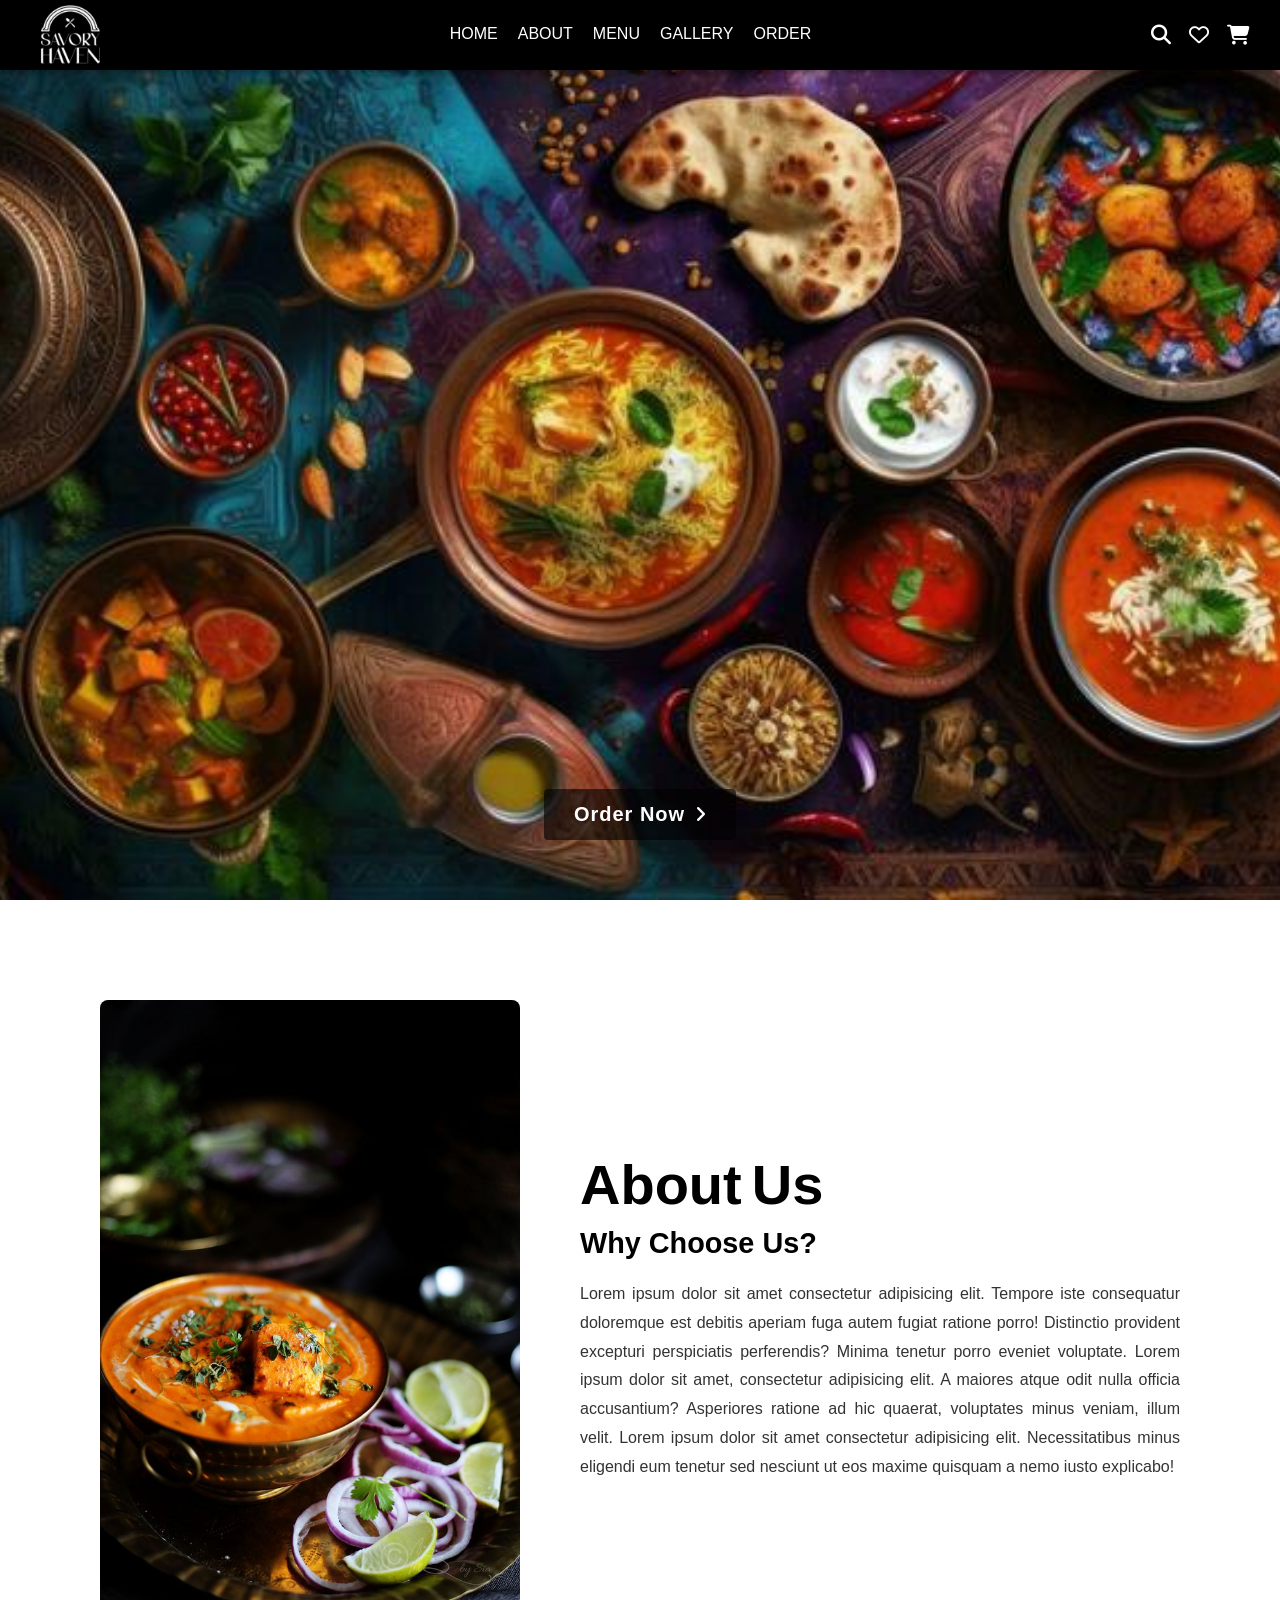
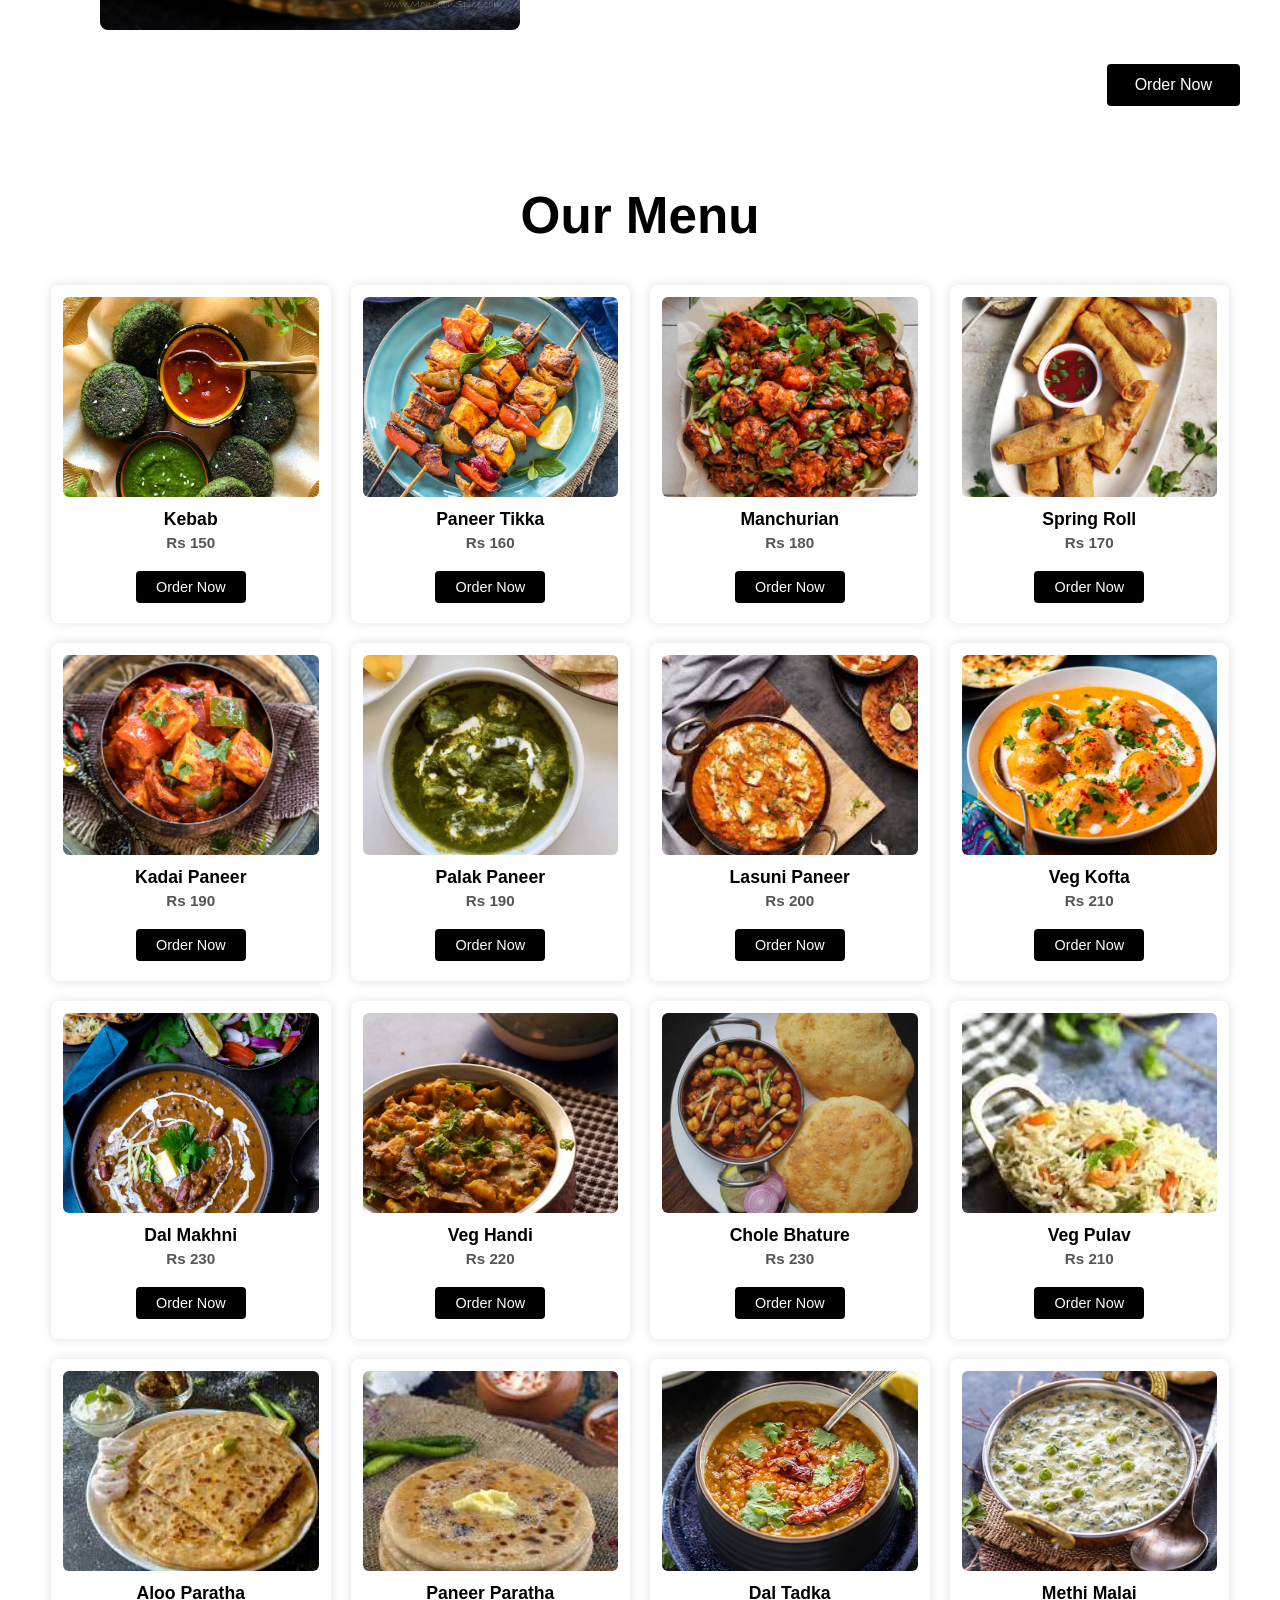
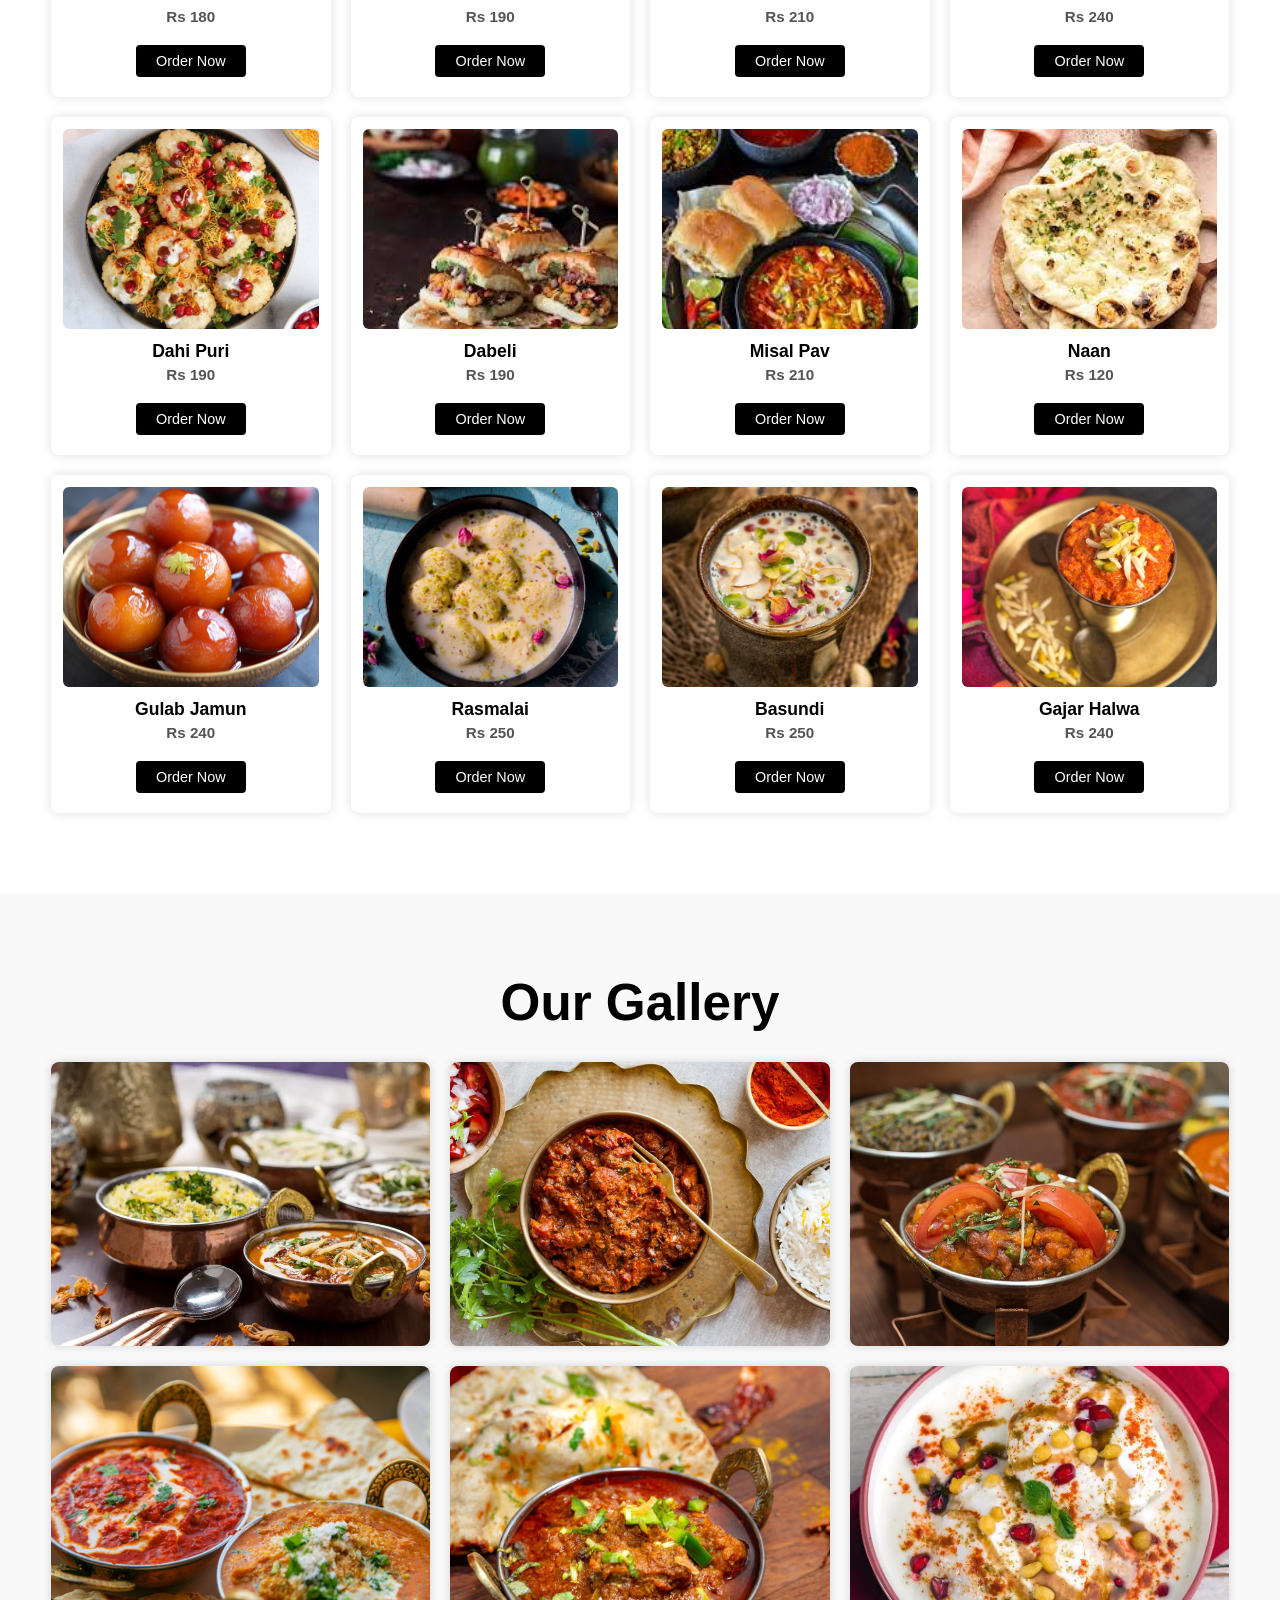
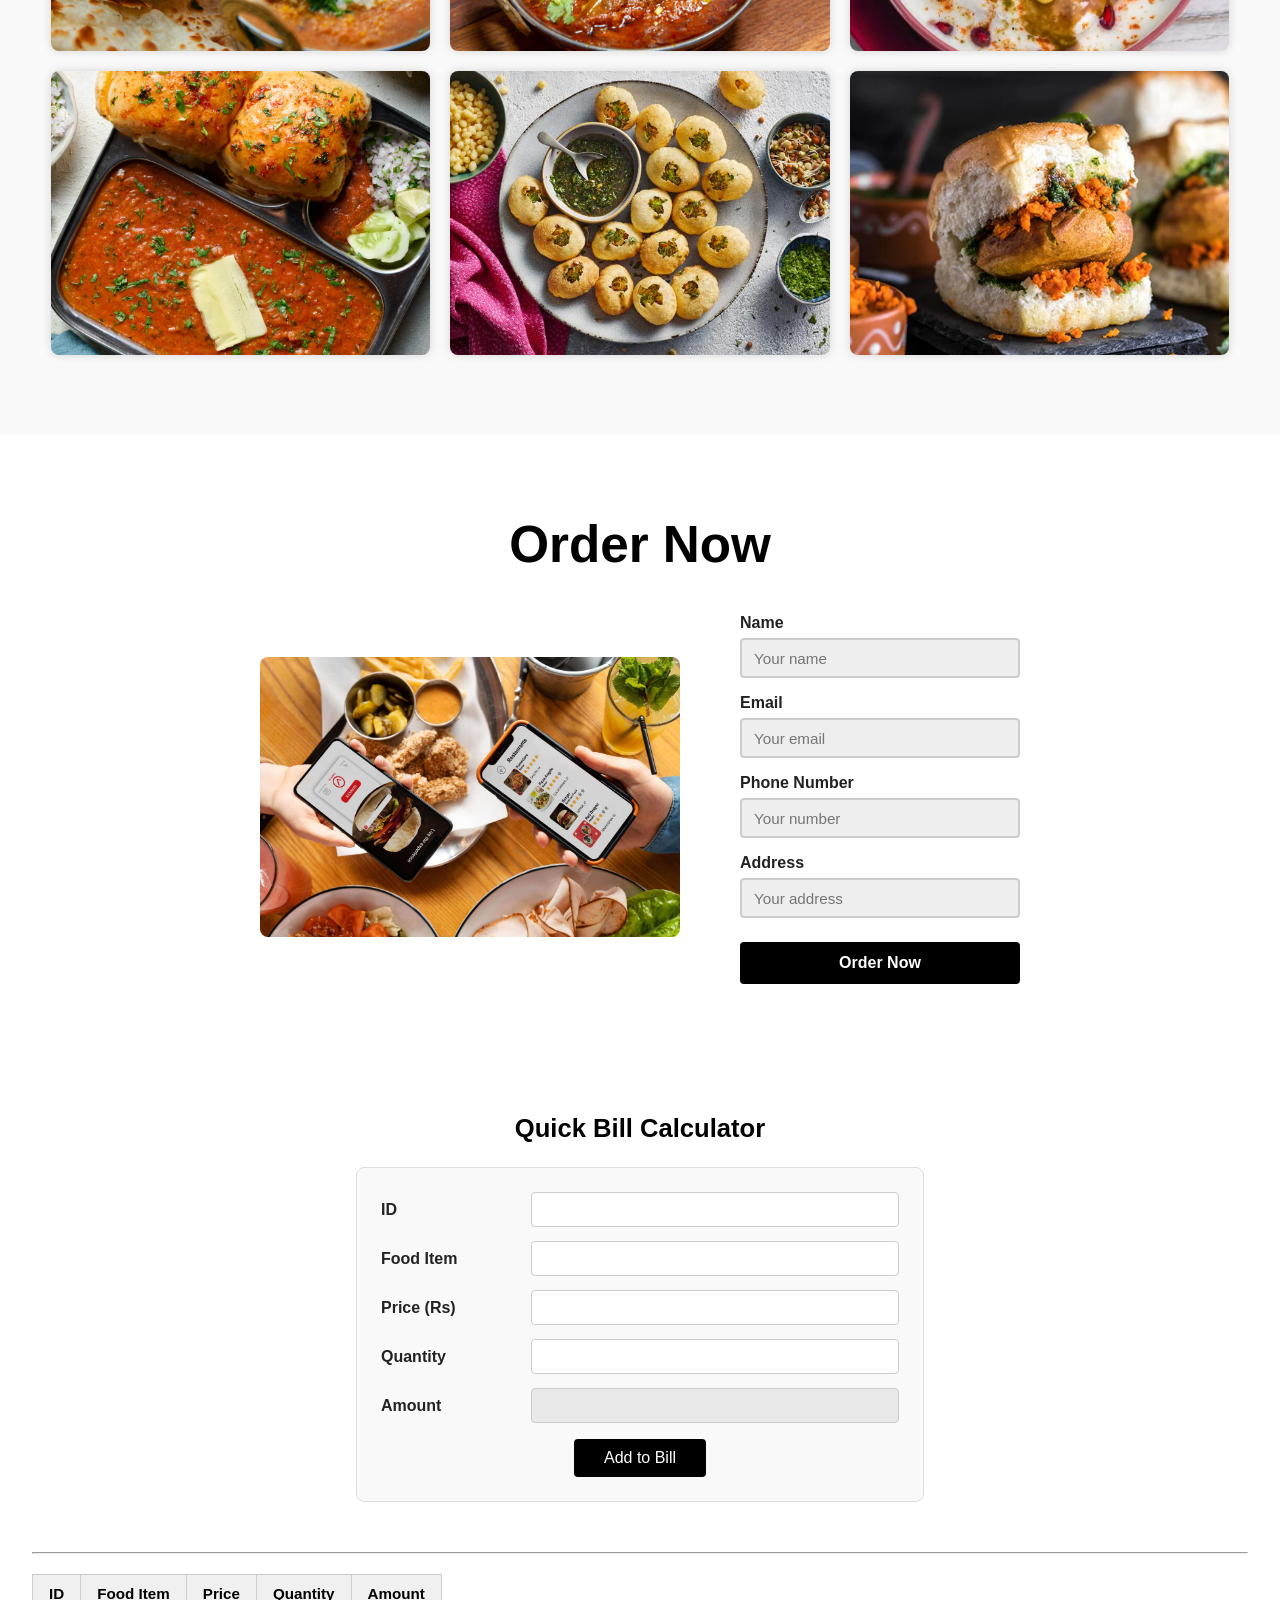
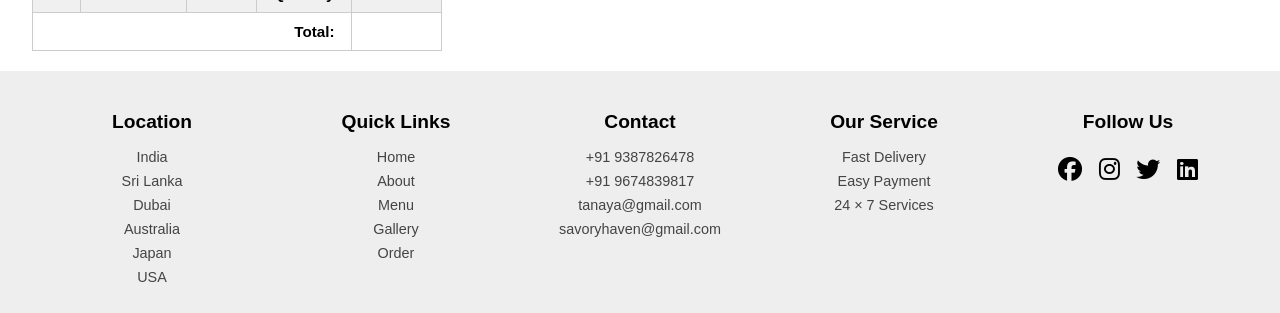
==== index.html @ e72ab314 "final changes" ====
<!DOCTYPE html>
<html lang="en">
<head>
    <meta charset="UTF-8">
    <meta name="viewport" content="width=device-width, initial-scale=1.0">
    <title>Savory Haven</title>
    <link rel="stylesheet" href="https://cdnjs.cloudflare.com/ajax/libs/font-awesome/6.5.1/css/all.min.css" integrity="sha512-DTOQO9RWCH3ppGqcWaEA1BIZOC6xxalwEsw9c2QQeAIftl+Vegovlnee1c9QX4TctnWMn13TZye+giMm8e2LwA==" crossorigin="anonymous" referrerpolicy="no-referrer" />
    <link rel="stylesheet" href="sav.css">
</head>
<body>

    <!-- HOME -->
    <section id="HOME">
        <nav>
            <div class="logo">
                <img src="savhav-logo.png" alt="Savory Haven">
            </div>

            <ul id="nav-links">
                <li><a href="#HOME">HOME</a></li>
                <li><a href="#ABOUT">ABOUT</a></li>
                <li><a href="#MENU">MENU</a></li>
                <li><a href="#GALLERY">GALLERY</a></li>
                <li><a href="#ORDER">ORDER</a></li>
            </ul>

            <div class="icon">
                <i class="fa-solid fa-magnifying-glass"></i>
                <i class="fa-regular fa-heart"></i>
                <i class="fa-solid fa-cart-shopping"></i>
            </div>

            <!-- Hamburger: visible only on mobile -->
            <button class="nav-toggle" id="nav-toggle" aria-label="Toggle navigation">
                <span></span>
                <span></span>
                <span></span>
            </button>
        </nav>

        <div class="main">
            <div class="main_img">
                <div class="order-txt">
                    <a href="#ORDER">Order Now</a>
                    <i class="fa-solid fa-angle-right"></i>
                </div>
            </div>
        </div>
    </section>

    <!-- ABOUT -->
    <div class="about" id="ABOUT">
        <div class="about-main">
            <div class="about-img">
                <img src="About-us.jpg" alt="About Savory Haven">
            </div>
            <div class="about-txt">
                <h1><span>About</span>Us</h1>
                <h3>Why Choose Us?</h3>
                <p>
                    Lorem ipsum dolor sit amet consectetur adipisicing elit. Tempore iste consequatur doloremque est debitis
                    aperiam fuga autem fugiat ratione porro! Distinctio provident excepturi perspiciatis perferendis? Minima
                    tenetur porro eveniet voluptate. Lorem ipsum dolor sit amet, consectetur adipisicing elit. A maiores atque
                    odit nulla officia accusantium? Asperiores ratione ad hic quaerat, voluptates minus veniam, illum velit.
                    Lorem ipsum dolor sit amet consectetur adipisicing elit. Necessitatibus minus eligendi eum tenetur sed
                    nesciunt ut eos maxime quisquam a nemo iusto explicabo!
                </p>
            </div>
        </div>
        <a href="#ORDER" class="about-ord">Order Now</a>
    </div>

    <!-- MENU -->
    <div class="menu" id="MENU">
        <h1><span>Our Menu</span></h1>
        <div class="menu-box">

            <div class="menu-card">
                <div class="menu-image"><img src="hara-bhara.jpg" alt="Kebab"></div>
                <div class="menu-info"><h2>Kebab</h2><h3>Rs 150</h3></div>
                <a href="#ORDER" class="menu-ord">Order Now</a>
            </div>

            <div class="menu-card">
                <div class="menu-image"><img src="pan-tikka.webp" alt="Paneer Tikka"></div>
                <div class="menu-info"><h2>Paneer Tikka</h2><h3>Rs 160</h3></div>
                <a href="#ORDER" class="menu-ord">Order Now</a>
            </div>

            <div class="menu-card">
                <div class="menu-image"><img src="manchurian.jpg" alt="Manchurian"></div>
                <div class="menu-info"><h2>Manchurian</h2><h3>Rs 180</h3></div>
                <a href="#ORDER" class="menu-ord">Order Now</a>
            </div>

            <div class="menu-card">
                <div class="menu-image"><img src="spring-roll.jpg" alt="Spring Roll"></div>
                <div class="menu-info"><h2>Spring Roll</h2><h3>Rs 170</h3></div>
                <a href="#ORDER" class="menu-ord">Order Now</a>
            </div>

            <div class="menu-card">
                <div class="menu-image"><img src="kadai-paneer.webp" alt="Kadai Paneer"></div>
                <div class="menu-info"><h2>Kadai Paneer</h2><h3>Rs 190</h3></div>
                <a href="#ORDER" class="menu-ord">Order Now</a>
            </div>

            <div class="menu-card">
                <div class="menu-image"><img src="palak-paneer.jpg" alt="Palak Paneer"></div>
                <div class="menu-info"><h2>Palak Paneer</h2><h3>Rs 190</h3></div>
                <a href="#ORDER" class="menu-ord">Order Now</a>
            </div>

            <div class="menu-card">
                <div class="menu-image"><img src="lasuni.jpg" alt="Lasuni Paneer"></div>
                <div class="menu-info"><h2>Lasuni Paneer</h2><h3>Rs 200</h3></div>
                <a href="#ORDER" class="menu-ord">Order Now</a>
            </div>

            <div class="menu-card">
                <div class="menu-image"><img src="kofta.jpg" alt="Veg Kofta"></div>
                <div class="menu-info"><h2>Veg Kofta</h2><h3>Rs 210</h3></div>
                <a href="#ORDER" class="menu-ord">Order Now</a>
            </div>

            <div class="menu-card">
                <div class="menu-image"><img src="dal-makh.jpg" alt="Dal Makhni"></div>
                <div class="menu-info"><h2>Dal Makhni</h2><h3>Rs 230</h3></div>
                <a href="#ORDER" class="menu-ord">Order Now</a>
            </div>

            <div class="menu-card">
                <div class="menu-image"><img src="handi.jpg" alt="Veg Handi"></div>
                <div class="menu-info"><h2>Veg Handi</h2><h3>Rs 220</h3></div>
                <a href="#ORDER" class="menu-ord">Order Now</a>
            </div>

            <div class="menu-card">
                <div class="menu-image"><img src="chole.webp" alt="Chole Bhature"></div>
                <div class="menu-info"><h2>Chole Bhature</h2><h3>Rs 230</h3></div>
                <a href="#ORDER" class="menu-ord">Order Now</a>
            </div>

            <div class="menu-card">
                <div class="menu-image"><img src="veg-pulav.jpg" alt="Veg Pulav"></div>
                <div class="menu-info"><h2>Veg Pulav</h2><h3>Rs 210</h3></div>
                <a href="#ORDER" class="menu-ord">Order Now</a>
            </div>

            <div class="menu-card">
                <div class="menu-image"><img src="aloo-par.jpg" alt="Aloo Paratha"></div>
                <div class="menu-info"><h2>Aloo Paratha</h2><h3>Rs 180</h3></div>
                <a href="#ORDER" class="menu-ord">Order Now</a>
            </div>

            <div class="menu-card">
                <div class="menu-image"><img src="paneer-par.jpg" alt="Paneer Paratha"></div>
                <div class="menu-info"><h2>Paneer Paratha</h2><h3>Rs 190</h3></div>
                <a href="#ORDER" class="menu-ord">Order Now</a>
            </div>

            <div class="menu-card">
                <div class="menu-image"><img src="dal-tadka.jpg" alt="Dal Tadka"></div>
                <div class="menu-info"><h2>Dal Tadka</h2><h3>Rs 210</h3></div>
                <a href="#ORDER" class="menu-ord">Order Now</a>
            </div>

            <div class="menu-card">
                <div class="menu-image"><img src="methi.jpg" alt="Methi Malai"></div>
                <div class="menu-info"><h2>Methi Malai</h2><h3>Rs 240</h3></div>
                <a href="#ORDER" class="menu-ord">Order Now</a>
            </div>

            <div class="menu-card">
                <div class="menu-image"><img src="Dahi-Puri_-3.jpg" alt="Dahi Puri"></div>
                <div class="menu-info"><h2>Dahi Puri</h2><h3>Rs 190</h3></div>
                <a href="#ORDER" class="menu-ord">Order Now</a>
            </div>

            <div class="menu-card">
                <div class="menu-image"><img src="dabeli.jpg" alt="Dabeli"></div>
                <div class="menu-info"><h2>Dabeli</h2><h3>Rs 190</h3></div>
                <a href="#ORDER" class="menu-ord">Order Now</a>
            </div>

            <div class="menu-card">
                <div class="menu-image"><img src="misal.jpg" alt="Misal Pav"></div>
                <div class="menu-info"><h2>Misal Pav</h2><h3>Rs 210</h3></div>
                <a href="#ORDER" class="menu-ord">Order Now</a>
            </div>

            <div class="menu-card">
                <div class="menu-image"><img src="naan.jpg" alt="Naan"></div>
                <div class="menu-info"><h2>Naan</h2><h3>Rs 120</h3></div>
                <a href="#ORDER" class="menu-ord">Order Now</a>
            </div>

            <div class="menu-card">
                <div class="menu-image"><img src="gulab.jpeg" alt="Gulab Jamun"></div>
                <div class="menu-info"><h2>Gulab Jamun</h2><h3>Rs 240</h3></div>
                <a href="#ORDER" class="menu-ord">Order Now</a>
            </div>

            <div class="menu-card">
                <div class="menu-image"><img src="rasmalai.jpg" alt="Rasmalai"></div>
                <div class="menu-info"><h2>Rasmalai</h2><h3>Rs 250</h3></div>
                <a href="#ORDER" class="menu-ord">Order Now</a>
            </div>

            <div class="menu-card">
                <div class="menu-image"><img src="basundi.jpg" alt="Basundi"></div>
                <div class="menu-info"><h2>Basundi</h2><h3>Rs 250</h3></div>
                <a href="#ORDER" class="menu-ord">Order Now</a>
            </div>

            <div class="menu-card">
                <div class="menu-image"><img src="halwa.jpg" alt="Gajar Halwa"></div>
                <div class="menu-info"><h2>Gajar Halwa</h2><h3>Rs 240</h3></div>
                <a href="#ORDER" class="menu-ord">Order Now</a>
            </div>

        </div>
    </div>

    <!-- GALLERY -->
    <div class="gallery" id="GALLERY">
        <h1>Our Gallery</h1>
        <div class="gallery-image-box">

            <div class="gallery-image-card">
                <div class="gallery-image">
                    <img src="gal-1.webp" alt="Food">
                    <h3>Food</h3>
                    <p>Fresh, flavorful dishes crafted with love and the finest ingredients, served daily.</p>
                    <a href="#ORDER" class="gallery-ord">Order Now</a>
                </div>
            </div>

            <div class="gallery-image-card">
                <div class="gallery-image">
                    <img src="gal-2.jpg" alt="Food">
                    <h3>Food</h3>
                    <p>Fresh, flavorful dishes crafted with love and the finest ingredients, served daily.</p>
                    <a href="#ORDER" class="gallery-ord">Order Now</a>
                </div>
            </div>

            <div class="gallery-image-card">
                <div class="gallery-image">
                    <img src="gal-3.jpg" alt="Food">
                    <h3>Food</h3>
                    <p>Fresh, flavorful dishes crafted with love and the finest ingredients, served daily.</p>
                    <a href="#ORDER" class="gallery-ord">Order Now</a>
                </div>
            </div>

            <div class="gallery-image-card">
                <div class="gallery-image">
                    <img src="gal-4.jpg" alt="Food">
                    <h3>Food</h3>
                    <p>Fresh, flavorful dishes crafted with love and the finest ingredients, served daily.</p>
                    <a href="#ORDER" class="gallery-ord">Order Now</a>
                </div>
            </div>

            <div class="gallery-image-card">
                <div class="gallery-image">
                    <img src="gal-5.jpg" alt="Food">
                    <h3>Food</h3>
                    <p>Fresh, flavorful dishes crafted with love and the finest ingredients, served daily.</p>
                    <a href="#ORDER" class="gallery-ord">Order Now</a>
                </div>
            </div>

            <div class="gallery-image-card">
                <div class="gallery-image">
                    <img src="gall-6.webp" alt="Food">
                    <h3>Food</h3>
                    <p>Fresh, flavorful dishes crafted with love and the finest ingredients, served daily.</p>
                    <a href="#ORDER" class="gallery-ord">Order Now</a>
                </div>
            </div>

            <div class="gallery-image-card">
                <div class="gallery-image">
                    <img src="pav-bhaji.webp" alt="Pav Bhaji">
                    <h3>Pav Bhaji</h3>
                    <p>Fresh, flavorful dishes crafted with love and the finest ingredients, served daily.</p>
                    <a href="#ORDER" class="gallery-ord">Order Now</a>
                </div>
            </div>

            <div class="gallery-image-card">
                <div class="gallery-image">
                    <img src="pani-puri.jpg" alt="Pani Puri">
                    <h3>Pani Puri</h3>
                    <p>Fresh, flavorful dishes crafted with love and the finest ingredients, served daily.</p>
                    <a href="#ORDER" class="gallery-ord">Order Now</a>
                </div>
            </div>

            <div class="gallery-image-card">
                <div class="gallery-image">
                    <img src="vad.webp" alt="Vada">
                    <h3>Vada</h3>
                    <p>Fresh, flavorful dishes crafted with love and the finest ingredients, served daily.</p>
                    <a href="#ORDER" class="gallery-ord">Order Now</a>
                </div>
            </div>

        </div>
    </div>

    <!-- ORDER -->
    <div class="order" id="ORDER">
        <h1>Order Now</h1>
        <div class="order-main">
            <div class="order-image">
                <img src="ordering.jpg" alt="Order">
            </div>
            <form action="#">
                <div class="form-input">
                    <p>Name</p>
                    <input type="text" placeholder="Your name">
                </div>
                <div class="form-input">
                    <p>Email</p>
                    <input type="email" placeholder="Your email">
                </div>
                <div class="form-input">
                    <p>Phone Number</p>
                    <input type="tel" placeholder="Your number">
                </div>
                <div class="form-input">
                    <p>Address</p>
                    <input type="text" placeholder="Your address">
                </div>
                <a href="#" class="order-ord">Order Now</a>
            </form>
        </div>
    </div>

    <!-- BILLING -->
    <div style="max-width:600px; margin:50px auto; padding:0 16px;">
        <h2 style="text-align:center; margin-bottom:24px; font-size:1.6rem;">Quick Bill Calculator</h2>
        <div style="background:#f9f9f9; border:1px solid #ddd; border-radius:8px; padding:24px;">
            <div class="form-group">
                <label>ID</label>
                <input type="number" class="form-control" id="ids" style="padding:8px 12px; border:1.5px solid #ccc; border-radius:4px; width:100%;">
            </div>
            <div class="form-group">
                <label>Food Item</label>
                <input type="text" class="form-control" id="food" style="padding:8px 12px; border:1.5px solid #ccc; border-radius:4px; width:100%;">
            </div>
            <div class="form-group">
                <label>Price (Rs)</label>
                <input type="number" class="form-control" id="price" style="padding:8px 12px; border:1.5px solid #ccc; border-radius:4px; width:100%;">
            </div>
            <div class="form-group">
                <label>Quantity</label>
                <input type="number" class="form-control" id="quantity" onchange="calculate()" style="padding:8px 12px; border:1.5px solid #ccc; border-radius:4px; width:100%;">
            </div>
            <div class="form-group">
                <label>Amount</label>
                <input type="number" class="form-control" id="amount" disabled style="padding:8px 12px; border:1.5px solid #ccc; border-radius:4px; width:100%; background:#e9e9e9;">
            </div>
            <div style="text-align:center; margin-top:16px;">
                <button type="button" onclick="addData()" style="background:black; color:white; border:none; padding:10px 30px; border-radius:4px; font-size:1rem; cursor:pointer;">Add to Bill</button>
            </div>
        </div>
    </div>

    <hr style="margin:0 auto; max-width:95%;">

    <div style="overflow-x:auto; margin:20px auto; max-width:95%;">
        <table class="table" style="width:100%; border-collapse:collapse; font-size:0.95rem;">
            <thead id="tablehead" style="background:#f0f0f0;">
                <tr>
                    <th style="border:1px solid #ccc; padding:10px 16px;">ID</th>
                    <th style="border:1px solid #ccc; padding:10px 16px;">Food Item</th>
                    <th style="border:1px solid #ccc; padding:10px 16px;">Price</th>
                    <th style="border:1px solid #ccc; padding:10px 16px;">Quantity</th>
                    <th style="border:1px solid #ccc; padding:10px 16px;">Amount</th>
                </tr>
            </thead>
            <tbody id="newtr"></tbody>
            <tfoot>
                <tr>
                    <td colspan="4" style="border:1px solid #ccc; padding:10px 16px; text-align:right; font-weight:700;">Total:</td>
                    <td id="total-amount" style="border:1px solid #ccc; padding:10px 16px; font-weight:700;"></td>
                </tr>
            </tfoot>
        </table>
    </div>

    <!-- FOOTER -->
    <footer>
        <div class="footer-main">
            <div class="footer-tag">
                <h2>Location</h2>
                <p>India</p><p>Sri Lanka</p><p>Dubai</p><p>Australia</p><p>Japan</p><p>USA</p>
            </div>
            <div class="footer-tag">
                <h2>Quick Links</h2>
                <p>Home</p><p>About</p><p>Menu</p><p>Gallery</p><p>Order</p>
            </div>
            <div class="footer-tag">
                <h2>Contact</h2>
                <p>+91 9387826478</p><p>+91 9674839817</p><p>tanaya@gmail.com</p><p>savoryhaven@gmail.com</p>
            </div>
            <div class="footer-tag">
                <h2>Our Service</h2>
                <p>Fast Delivery</p><p>Easy Payment</p><p>24 × 7 Services</p>
            </div>
            <div class="footer-tag">
                <h2>Follow Us</h2>
                <i class="fa-brands fa-facebook"></i>
                <i class="fa-brands fa-instagram"></i>
                <i class="fa-brands fa-twitter"></i>
                <i class="fa-brands fa-linkedin"></i>
            </div>
        </div>
    </footer>

    <script>
        // Hamburger toggle
        const navToggle = document.getElementById('nav-toggle');
        const navLinks  = document.getElementById('nav-links');

        navToggle.addEventListener('click', () => {
            navLinks.classList.toggle('open');
        });

        // Close menu when a link is clicked
        navLinks.querySelectorAll('a').forEach(link => {
            link.addEventListener('click', () => navLinks.classList.remove('open'));
        });

        // Billing calculator
        var price, quantity, amount, food, ids;
        var totalAmount = 0;

        function calculate() {
            ids      = document.getElementById("ids").value;
            price    = parseFloat(document.getElementById("price").value) || 0;
            quantity = parseFloat(document.getElementById("quantity").value) || 0;
            amount   = price * quantity;
            document.getElementById("amount").value = amount;
        }

        function addData() {
            calculate();
            food = document.getElementById("food").value;
            if (!food || !price || !quantity) return;

            document.getElementById("newtr").innerHTML +=
                `<tr>
                    <td style="border:1px solid #ccc; padding:10px 16px;">${ids}</td>
                    <td style="border:1px solid #ccc; padding:10px 16px;">${food}</td>
                    <td style="border:1px solid #ccc; padding:10px 16px;">Rs ${price}</td>
                    <td style="border:1px solid #ccc; padding:10px 16px;">${quantity}</td>
                    <td style="border:1px solid #ccc; padding:10px 16px;">Rs ${amount}</td>
                </tr>`;

            totalAmount += amount;
            document.getElementById("total-amount").textContent = "Rs " + totalAmount;

            // Clear fields 
            ["ids","food","price","quantity","amount"].forEach(id =>
                document.getElementById(id).value = "");
        }
    </script>

</body>
</html>
---- sav.css ----
/* ======================
   Reset & Base
====================== */

* {
    margin: 0;
    padding: 0;
    box-sizing: border-box;
    font-family: sans-serif;
}

html {
    scroll-behavior: smooth;
}

body {
    overflow-x: hidden;
}

/* ======================
   NAV
====================== */

section nav {
    display: flex;
    align-items: center;
    justify-content: space-between;
    position: fixed;
    background: black;
    left: 0;
    right: 0;
    top: 0;
    padding: 0 30px;
    z-index: 100;
    box-shadow: 0 0 10px rgba(0,0,0,0.5);
    min-height: 70px;
}

section nav .logo img {
    width: 80px;
    cursor: pointer;
    display: block;
}

section nav ul {
    list-style: none;
    display: flex;
    gap: 20px;
}

section nav ul li a {
    text-decoration: none;
    color: white;
    font-weight: 500;
    font-size: 16px;
    position: relative;
}

section nav ul li a::after {
    content: '';
    width: 0;
    height: 2px;
    background: white;
    display: block;
    transition: 0.2s linear;
}

section nav ul li a:hover::after {
    width: 100%;
}

section nav .icon {
    display: flex;
    gap: 18px;
    font-size: 20px;
    cursor: pointer;
    color: white;
}

/* Hamburger — hidden on desktop */
.nav-toggle {
    display: none;
    flex-direction: column;
    gap: 5px;
    cursor: pointer;
    background: none;
    border: none;
    padding: 4px;
}

.nav-toggle span {
    display: block;
    width: 24px;
    height: 2px;
    background: white;
    border-radius: 2px;
    transition: 0.3s;
}

/* ======================
   HERO
====================== */

section#HOME {
    width: 100%;
}

.main {
    width: 100%;
    min-height: 100vh;
}

.main_img {
    width: 100%;
    min-height: 100vh;
    background-image: url("thali-2.jpg");
    background-size: cover;
    background-position: center;
    display: flex;
    align-items: flex-end;
    justify-content: center;
    padding-bottom: 60px;
}

.order-txt {
    display: flex;
    align-items: center;
    gap: 10px;
    background: rgba(0,0,0,0.6);
    padding: 14px 30px;
    border-radius: 4px;
}

.order-txt a {
    color: white;
    text-decoration: none;
    font-size: 20px;
    font-weight: 600;
    letter-spacing: 1px;
}

.order-txt i {
    color: white;
    font-size: 18px;
}

/* ======================
   ABOUT
====================== */

.about {
    width: 100%;
    padding: 100px 40px 60px;
}

.about .about-main {
    display: flex;
    align-items: center;
    justify-content: center;
    gap: 60px;
    flex-wrap: wrap;
}

.about .about-main .about-img {
    width: 420px;
    max-width: 100%;
    flex-shrink: 0;
}

.about .about-main .about-img img {
    width: 100%;
    height: auto;
    border-radius: 8px;
    object-fit: cover;
}

.about .about-main .about-txt {
    max-width: 600px;
}

.about .about-main .about-txt h1 {
    font-size: clamp(2rem, 5vw, 3.5rem);
    margin-bottom: 10px;
}

.about .about-main .about-txt h1 span {
    color: black;
    margin-right: 10px;
}

.about .about-main .about-txt h3 {
    font-size: clamp(1.1rem, 2.5vw, 1.8rem);
    margin-bottom: 20px;
}

.about .about-main .about-txt p {
    line-height: 1.8;
    text-align: justify;
    color: #333;
}

.about .about-ord {
    display: inline-block;
    margin-top: 30px;
    background: black;
    padding: 12px 28px;
    color: white;
    text-decoration: none;
    border-radius: 4px;
    transition: background 0.3s;
    float: right;
}

.about .about-ord:hover {
    background: #333;
}

/* ======================
   MENU
====================== */

.menu {
    width: 100%;
    padding: 80px 20px;
    clear: both;
}

.menu h1 {
    font-size: clamp(1.8rem, 4vw, 3.5rem);
    text-align: center;
    margin-bottom: 40px;
}

.menu .menu-box {
    width: 95%;
    margin: 0 auto;
    display: grid;
    grid-template-columns: repeat(4, 1fr);
    gap: 20px;
}

.menu .menu-box .menu-card {
    background: #fff;
    border-radius: 8px;
    overflow: hidden;
    box-shadow: 0 0 12px rgba(0,0,0,0.12);
    display: flex;
    flex-direction: column;
    align-items: center;
    padding: 12px 12px 20px;
    transition: transform 0.3s;
}

.menu .menu-box .menu-card:hover {
    transform: translateY(-4px);
}

.menu .menu-box .menu-card .menu-image {
    width: 100%;
    height: 200px;
    overflow: hidden;
    border-radius: 6px;
}

.menu .menu-box .menu-card .menu-image img {
    width: 100%;
    height: 100%;
    object-fit: cover;
    transition: transform 0.3s;
}

.menu .menu-box .menu-card .menu-image:hover img {
    transform: scale(1.08);
}

.menu .menu-box .menu-card .menu-info {
    text-align: center;
    padding: 12px 0 8px;
    width: 100%;
}

.menu .menu-box .menu-card .menu-info h2 {
    font-size: 1.1rem;
    margin-bottom: 4px;
}

.menu .menu-box .menu-card .menu-info h3 {
    font-size: 0.95rem;
    color: #555;
    margin-bottom: 12px;
}

.menu .menu-box .menu-card .menu-ord {
    background: black;
    color: white;
    padding: 8px 20px;
    text-decoration: none;
    border-radius: 4px;
    font-size: 0.9rem;
    transition: background 0.3s;
}

.menu .menu-box .menu-card .menu-ord:hover {
    background: #333;
}

/* ======================
   GALLERY
====================== */

.gallery {
    width: 100%;
    padding: 80px 20px;
    background: #f9f9f9;
}

.gallery h1 {
    font-size: clamp(1.8rem, 4vw, 3.5rem);
    text-align: center;
    margin-bottom: 30px;
}

.gallery-image-box {
    width: 95%;
    margin: 0 auto;
    display: grid;
    grid-template-columns: repeat(3, 1fr);
    gap: 20px;
}

.gallery .gallery-image-box .gallery-image-card {
    border-radius: 8px;
    overflow: hidden;
    box-shadow: 0 0 10px rgba(0,0,0,0.15);
    aspect-ratio: 4/3;
}

.gallery .gallery-image-box .gallery-image {
    position: relative;
    width: 100%;
    height: 100%;
    overflow: hidden;
}

.gallery .gallery-image-box .gallery-image img {
    width: 100%;
    height: 100%;
    object-fit: cover;
    transition: 0.4s;
    display: block;
}

.gallery .gallery-image-box .gallery-image:hover img {
    opacity: 0.45;
    transform: scale(1.05);
}

.gallery .gallery-image-box .gallery-image h3 {
    position: absolute;
    top: 18%;
    left: 50%;
    transform: translateX(-50%);
    font-size: 1.4rem;
    color: white;
    opacity: 0;
    transition: 0.3s;
    z-index: 5;
    white-space: nowrap;
}

.gallery .gallery-image-box .gallery-image:hover h3 {
    opacity: 1;
}

.gallery .gallery-image-box .gallery-image p {
    position: absolute;
    top: 35%;
    left: 50%;
    transform: translateX(-50%);
    width: 85%;
    text-align: center;
    color: white;
    line-height: 1.6;
    font-size: 0.85rem;
    opacity: 0;
    transition: 0.3s;
    z-index: 5;
}

.gallery .gallery-image-box .gallery-image:hover p {
    opacity: 1;
}

.gallery .gallery-image-box .gallery-image .gallery-ord {
    position: absolute;
    bottom: 18px;
    left: 50%;
    transform: translateX(-50%) translateY(20px);
    background: black;
    color: white;
    padding: 8px 22px;
    text-decoration: none;
    border-radius: 4px;
    opacity: 0;
    transition: 0.3s;
    z-index: 5;
    white-space: nowrap;
}

.gallery .gallery-image-box .gallery-image:hover .gallery-ord {
    opacity: 1;
    transform: translateX(-50%) translateY(0);
}

/* ======================
   ORDER FORM
====================== */

.order {
    width: 100%;
    padding: 80px 20px;
}

.order h1 {
    font-size: clamp(1.8rem, 4vw, 3.5rem);
    text-align: center;
    margin-bottom: 40px;
}

.order .order-main {
    display: flex;
    align-items: center;
    justify-content: center;
    gap: 60px;
    flex-wrap: wrap;
}

.order .order-main .order-image img {
    width: 420px;
    max-width: 100%;
    height: auto;
    border-radius: 8px;
    object-fit: cover;
}

.order .order-main form {
    display: flex;
    flex-direction: column;
    gap: 16px;
    min-width: 280px;
}

.order .order-main form .form-input p {
    font-weight: 600;
    margin-bottom: 6px;
    color: #222;
}

.order .order-main form .form-input input {
    width: 100%;
    height: 40px;
    padding: 0 12px;
    border: 2px solid #ccc;
    background: #eee;
    outline: none;
    border-radius: 4px;
    font-size: 0.95rem;
    transition: border 0.2s;
}

.order .order-main form .form-input input:focus {
    border-color: #888;
}

.order .order-main form .order-ord {
    display: inline-block;
    background: black;
    color: white;
    padding: 12px 28px;
    text-decoration: none;
    border-radius: 4px;
    text-align: center;
    font-weight: 600;
    transition: background 0.3s;
    margin-top: 8px;
}

.order .order-main form .order-ord:hover {
    background: #333;
}

/* ======================
   BILLING SECTION (inline in sav.html)
====================== */

.w-50 {
    max-width: 600px !important;
    width: 100% !important;
    margin: 40px auto !important;
    padding: 0 16px;
}

.form-group {
    display: grid;
    grid-template-columns: 140px 1fr;
    align-items: center;
    gap: 10px;
    margin-bottom: 14px;
}

.form-group label {
    font-weight: 600;
    color: #222;
}

.form-group .form-control {
    width: 100%;
    padding: 8px 12px;
    border: 1.5px solid #ccc;
    border-radius: 4px;
    font-size: 0.95rem;
}

.btn {
    display: block;
    margin: 20px auto 40px !important;
}

.table {
    width: 95%;
    margin: 0 auto;
    border-collapse: collapse;
    font-size: 0.95rem;
    overflow-x: auto;
    display: block;
}

.table th, .table td {
    border: 1px solid #ccc;
    padding: 10px 16px;
    text-align: left;
    white-space: nowrap;
}

.table thead {
    background: #f0f0f0;
    font-weight: 700;
}

#tablehead {
    display: table-header-group;
    margin: 0;
}

#total-amount {
    font-weight: 700;
    color: #000;
}

/* ======================
   FOOTER
====================== */

footer {
    width: 100%;
    padding: 40px 20px 20px;
    background: #eeeeee;
}

footer .footer-main {
    display: grid;
    grid-template-columns: repeat(5, 1fr);
    gap: 20px;
    max-width: 1200px;
    margin: 0 auto;
}

footer .footer-main .footer-tag {
    text-align: center;
}

footer .footer-main .footer-tag h2 {
    color: #000;
    margin-bottom: 16px;
    font-size: 1.2rem;
}

footer .footer-main .footer-tag p {
    margin: 8px 0;
    font-size: 0.9rem;
    color: #444;
}

footer .footer-main .footer-tag i {
    font-size: 1.5rem;
    margin: 8px 6px 0;
    cursor: pointer;
    transition: color 0.2s;
}

footer .footer-main .footer-tag i:hover {
    color: #555;
}

/* ======================
   RESPONSIVE BREAKPOINTS
====================== */

/* Tablet (≤ 1024px): 3-col menu, 2-col gallery */
@media (max-width: 1024px) {
    .menu .menu-box {
        grid-template-columns: repeat(3, 1fr);
    }

    footer .footer-main {
        grid-template-columns: repeat(3, 1fr);
    }
}

/* Tablet portrait (≤ 768px) */
@media (max-width: 768px) {

    /* Nav: hide links, show hamburger */
    section nav ul {
        display: none;
        flex-direction: column;
        position: absolute;
        top: 70px;
        left: 0;
        right: 0;
        background: black;
        padding: 16px 20px 20px;
        gap: 12px;
        z-index: 99;
    }

    section nav ul.open {
        display: flex;
    }

    section nav ul li a {
        font-size: 1rem;
    }

    section nav .icon {
        display: none;
    }

    .nav-toggle {
        display: flex;
    }

    /* About */
    .about {
        padding: 90px 20px 40px;
    }

    .about .about-main {
        flex-direction: column;
        gap: 30px;
    }

    .about .about-main .about-img img {
        width: 100%;
    }

    .about .about-ord {
        float: none;
        display: block;
        text-align: center;
        margin-top: 20px;
    }

    /* Menu: 2 columns */
    .menu .menu-box {
        grid-template-columns: repeat(2, 1fr);
    }

    /* Gallery: 2 columns */
    .gallery-image-box {
        grid-template-columns: repeat(2, 1fr);
    }

    /* Order */
    .order .order-main {
        flex-direction: column;
    }

    .order .order-main .order-image img {
        width: 100%;
    }

    .order .order-main form {
        width: 100%;
    }

    /* Footer */
    footer .footer-main {
        grid-template-columns: repeat(2, 1fr);
    }
}

/* Mobile (≤ 480px) */
@media (max-width: 480px) {

    section nav {
        padding: 0 16px;
    }

    /* Menu: 1 column */
    .menu .menu-box {
        grid-template-columns: 1fr;
    }

    /* Gallery: 1 column */
    .gallery-image-box {
        grid-template-columns: 1fr;
    }

    /* Footer: 1 column */
    footer .footer-main {
        grid-template-columns: 1fr 1fr;
    }

    .form-group {
        grid-template-columns: 1fr;
    }
}

/* Reduce motion */
@media (prefers-reduced-motion: reduce) {
    * { transition: none !important; }
}
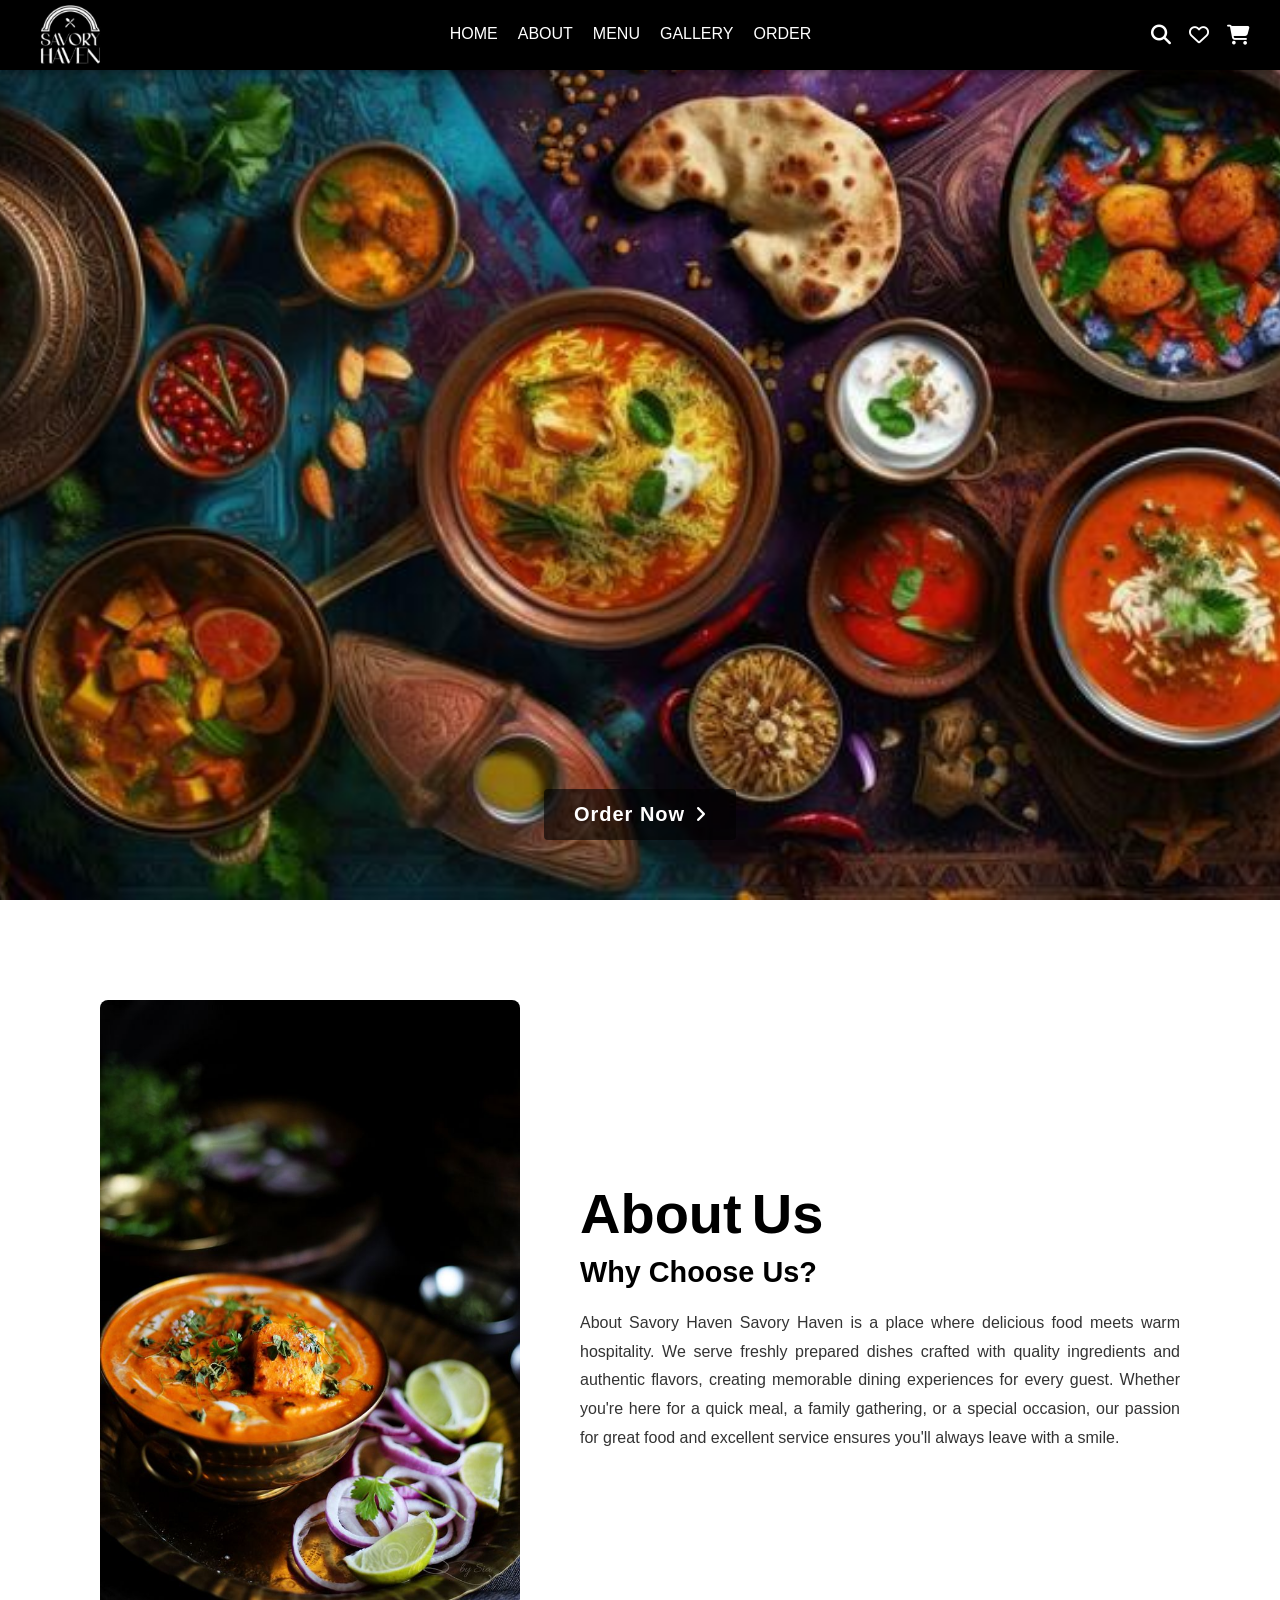
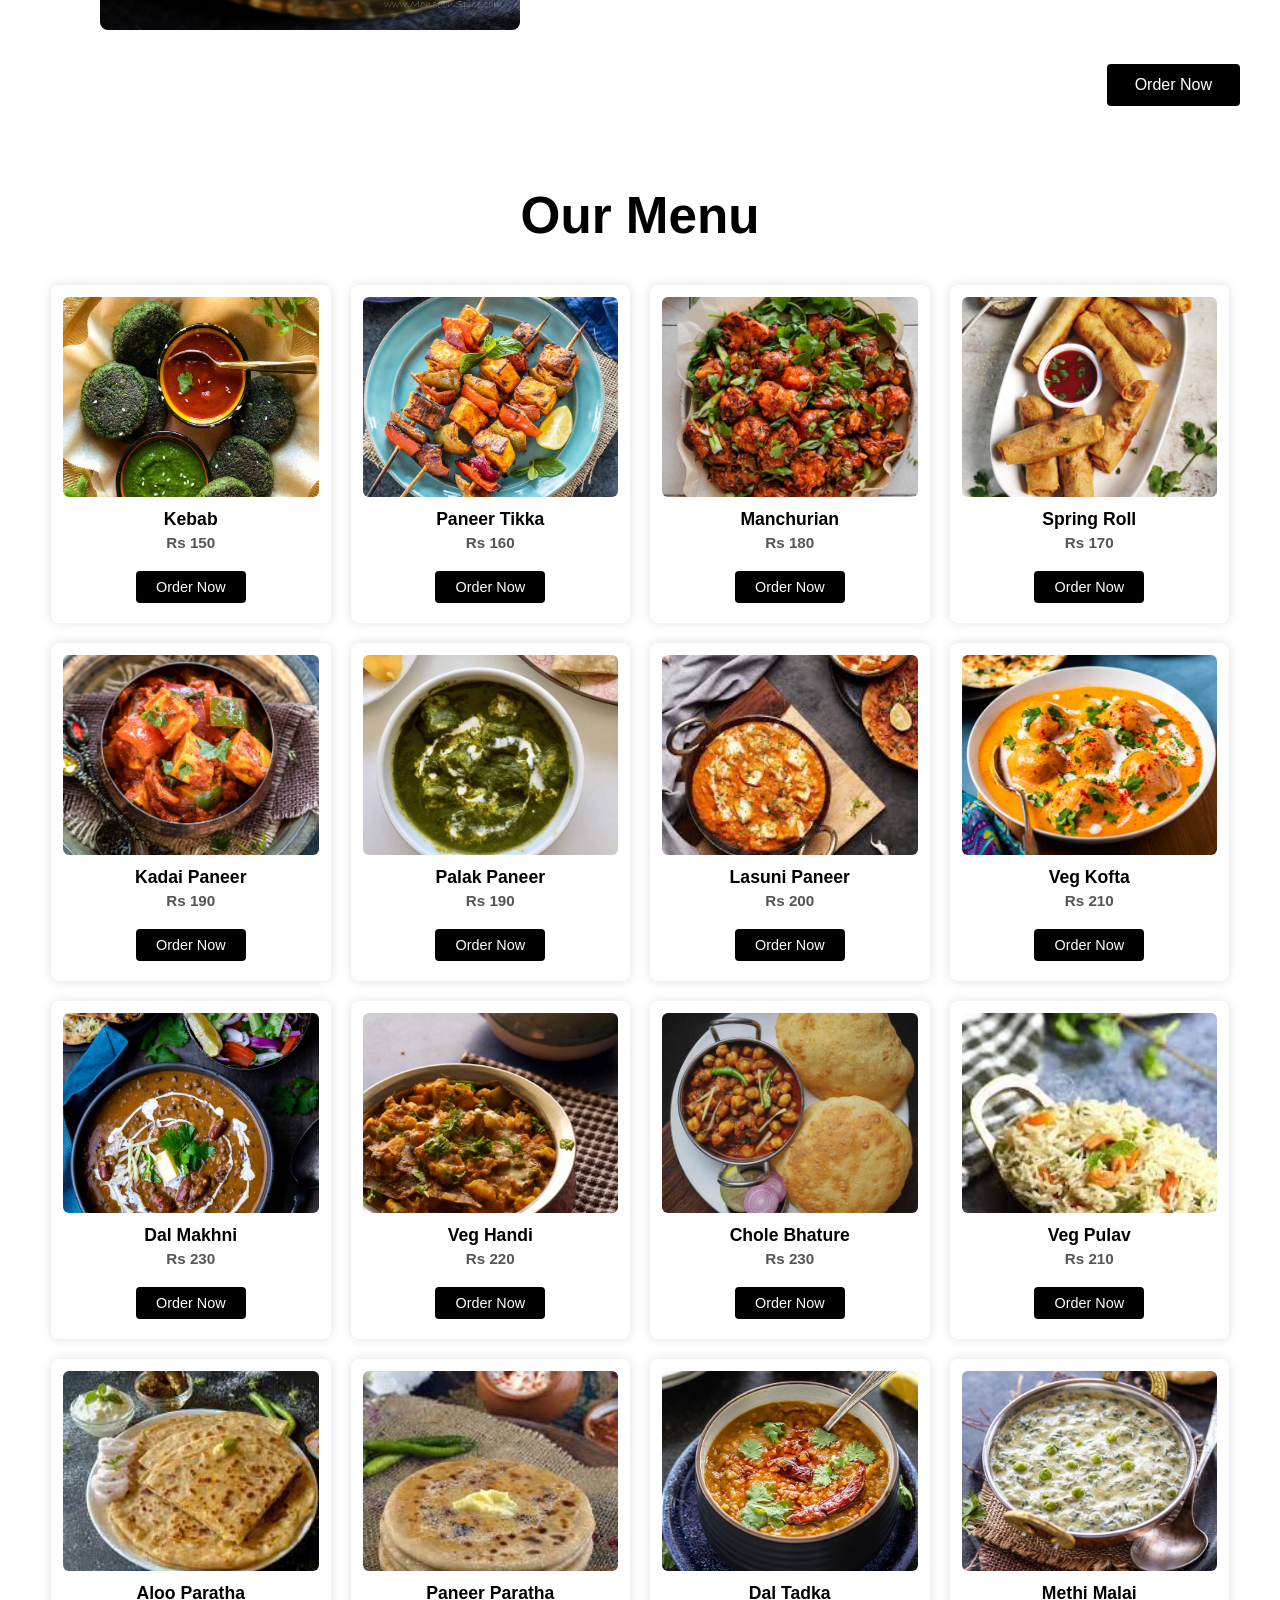
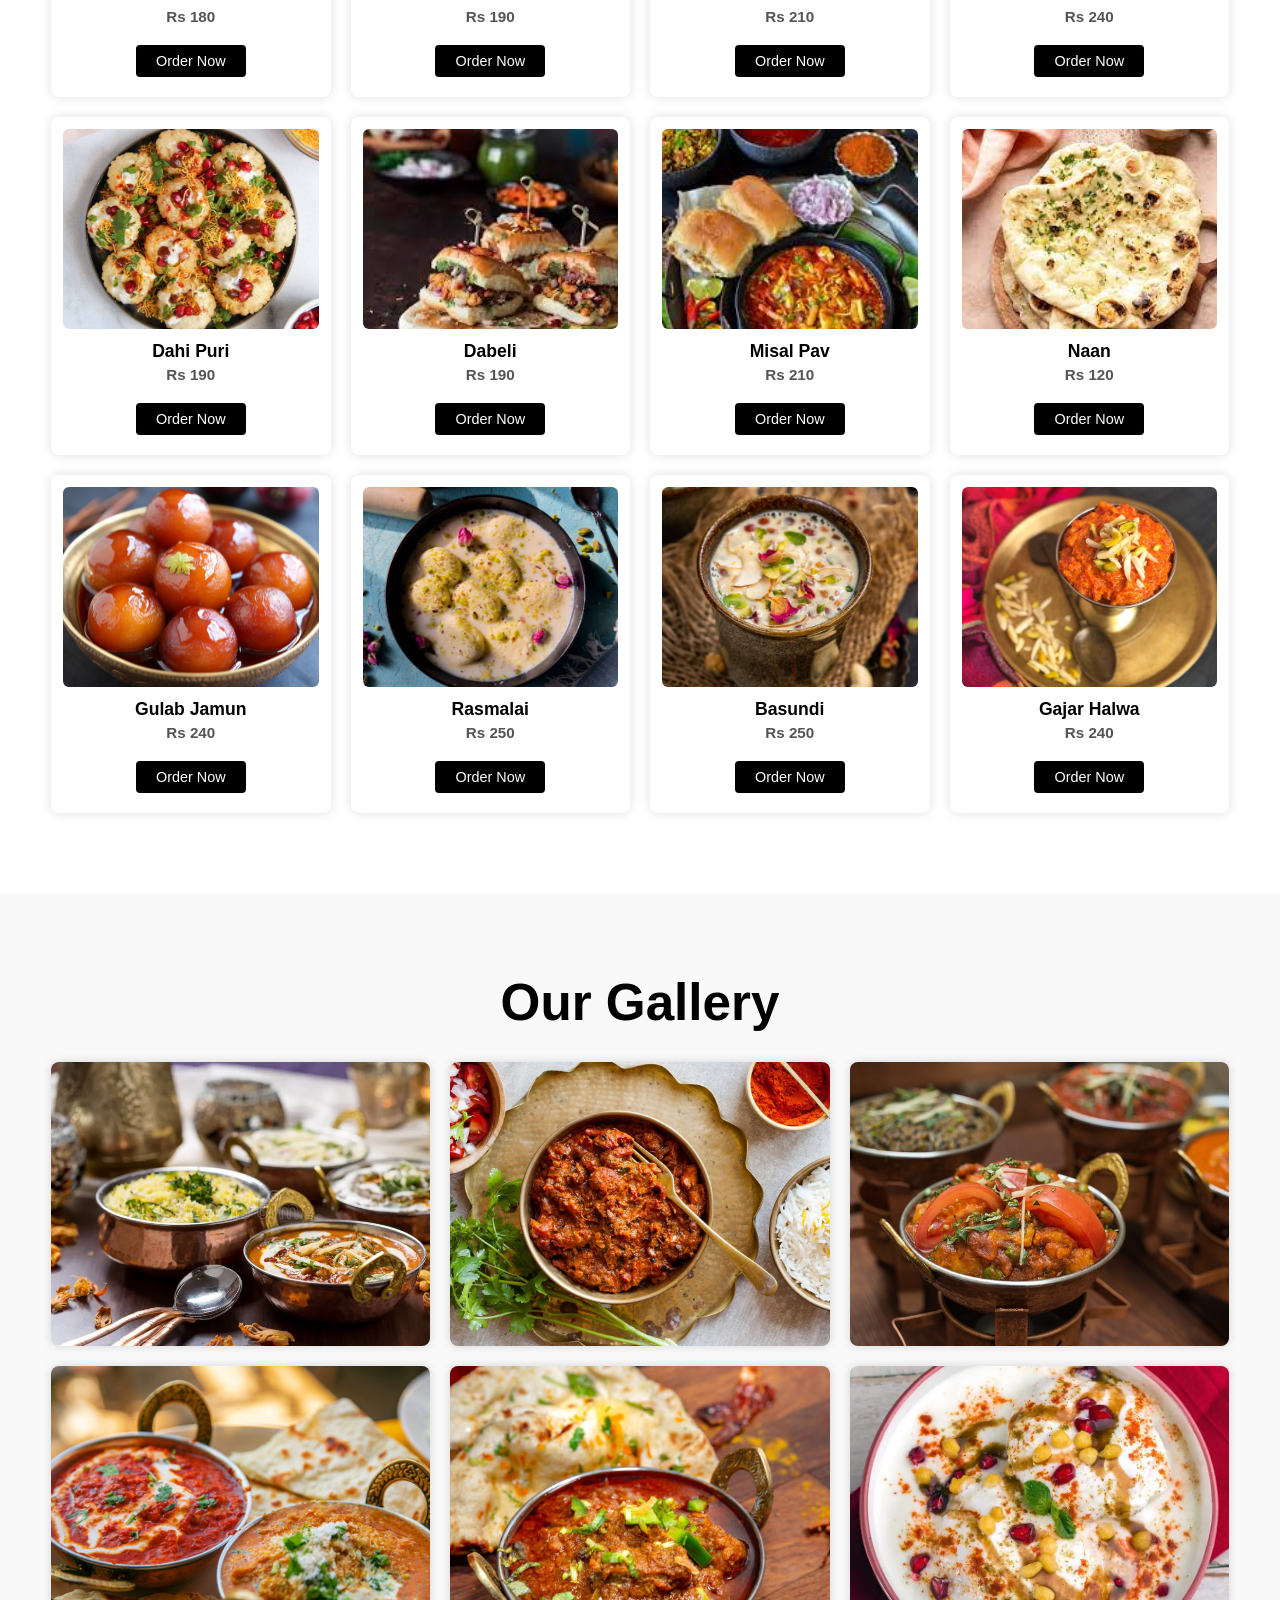
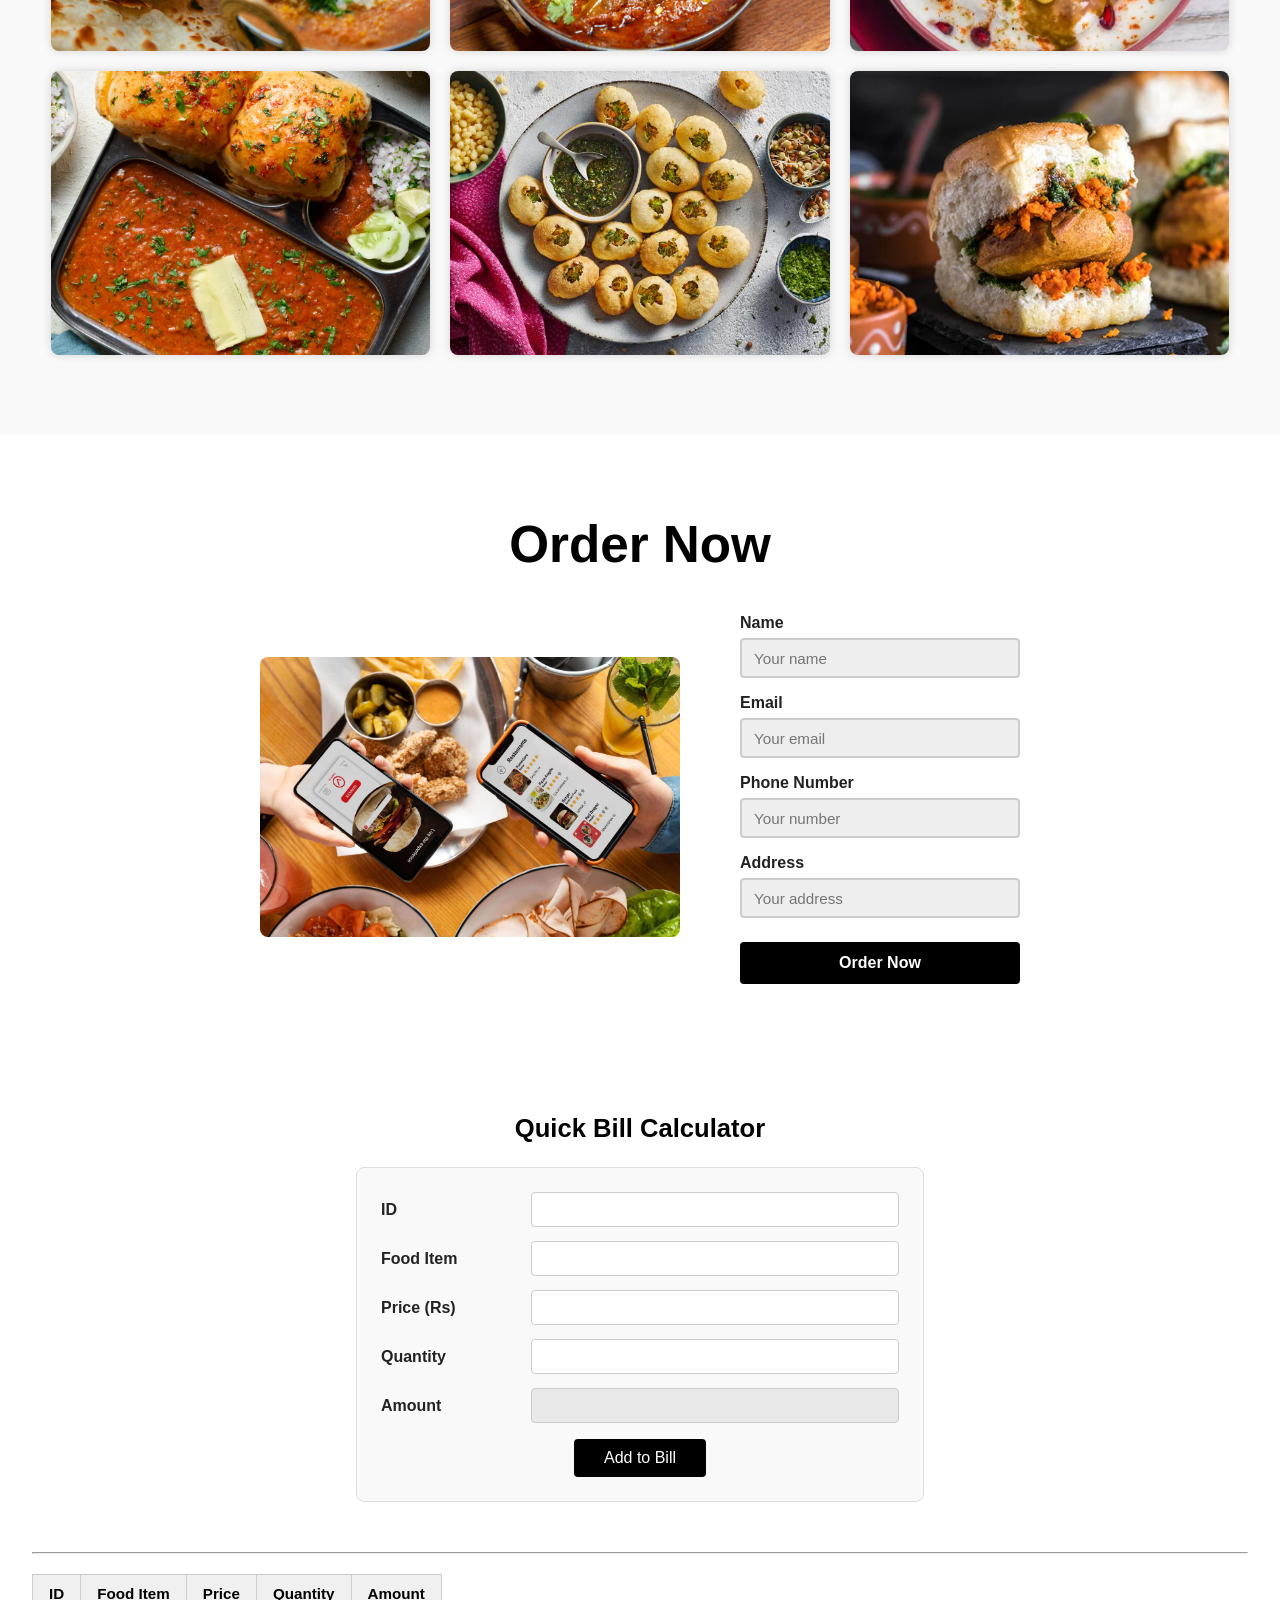
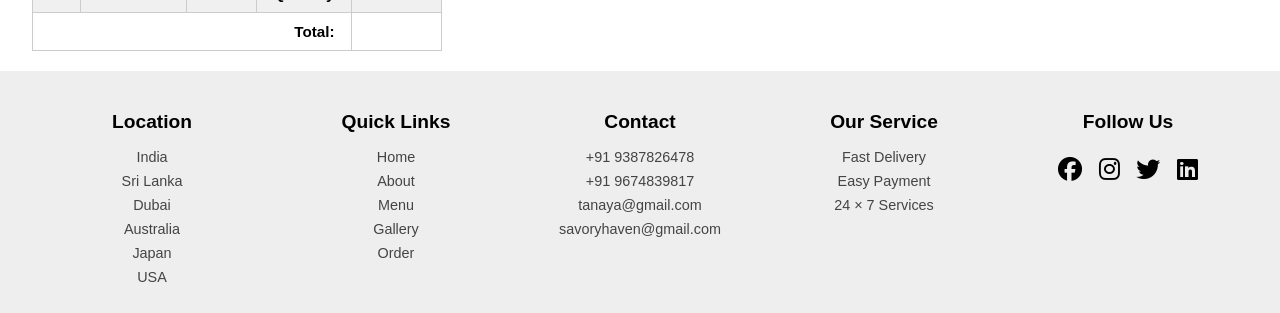
==== commit bba193eb: "final responsive ui" ====
--- a/index.html
+++ b/index.html
@@ -58,12 +58,9 @@
                 <h1><span>About</span>Us</h1>
                 <h3>Why Choose Us?</h3>
                 <p>
-                    Lorem ipsum dolor sit amet consectetur adipisicing elit. Tempore iste consequatur doloremque est debitis
-                    aperiam fuga autem fugiat ratione porro! Distinctio provident excepturi perspiciatis perferendis? Minima
-                    tenetur porro eveniet voluptate. Lorem ipsum dolor sit amet, consectetur adipisicing elit. A maiores atque
-                    odit nulla officia accusantium? Asperiores ratione ad hic quaerat, voluptates minus veniam, illum velit.
-                    Lorem ipsum dolor sit amet consectetur adipisicing elit. Necessitatibus minus eligendi eum tenetur sed
-                    nesciunt ut eos maxime quisquam a nemo iusto explicabo!
+                    About Savory Haven
+
+                    Savory Haven is a place where delicious food meets warm hospitality. We serve freshly prepared dishes crafted with quality ingredients and authentic flavors, creating memorable dining experiences for every guest. Whether you're here for a quick meal, a family gathering, or a special occasion, our passion for great food and excellent service ensures you'll always leave with a smile.
                 </p>
             </div>
         </div>
--- a/sav.css
+++ b/sav.css
@@ -107,7 +107,6 @@
 
 .main {
     width: 100%;
-    min-height: 100vh;
 }
 
 .main_img {
@@ -115,7 +114,7 @@
     min-height: 100vh;
     background-image: url("thali-2.jpg");
     background-size: cover;
-    background-position: center;
+    background-position: center top;
     display: flex;
     align-items: flex-end;
     justify-content: center;
@@ -731,3 +730,29 @@
 @media (prefers-reduced-motion: reduce) {
     * { transition: none !important; }
 }
+
+/* ======================
+   Hero image mobile fix
+====================== */
+
+/* Tablet & below: show full image using aspect ratio + contain */
+@media (max-width: 768px) {
+    .main_img {
+        min-height: 0;
+        aspect-ratio: 4/3;
+        background-size: contain;
+        background-position: center center;
+        background-color: #120800;
+        background-repeat: no-repeat;
+        padding-bottom: 20px;
+    }
+}
+
+/* Small phones: slightly taller ratio so image fills nicely */
+@media (max-width: 480px) {
+    .main_img {
+        aspect-ratio: 1/1;
+        background-size: contain;
+        background-color: #120800;
+    }
+}
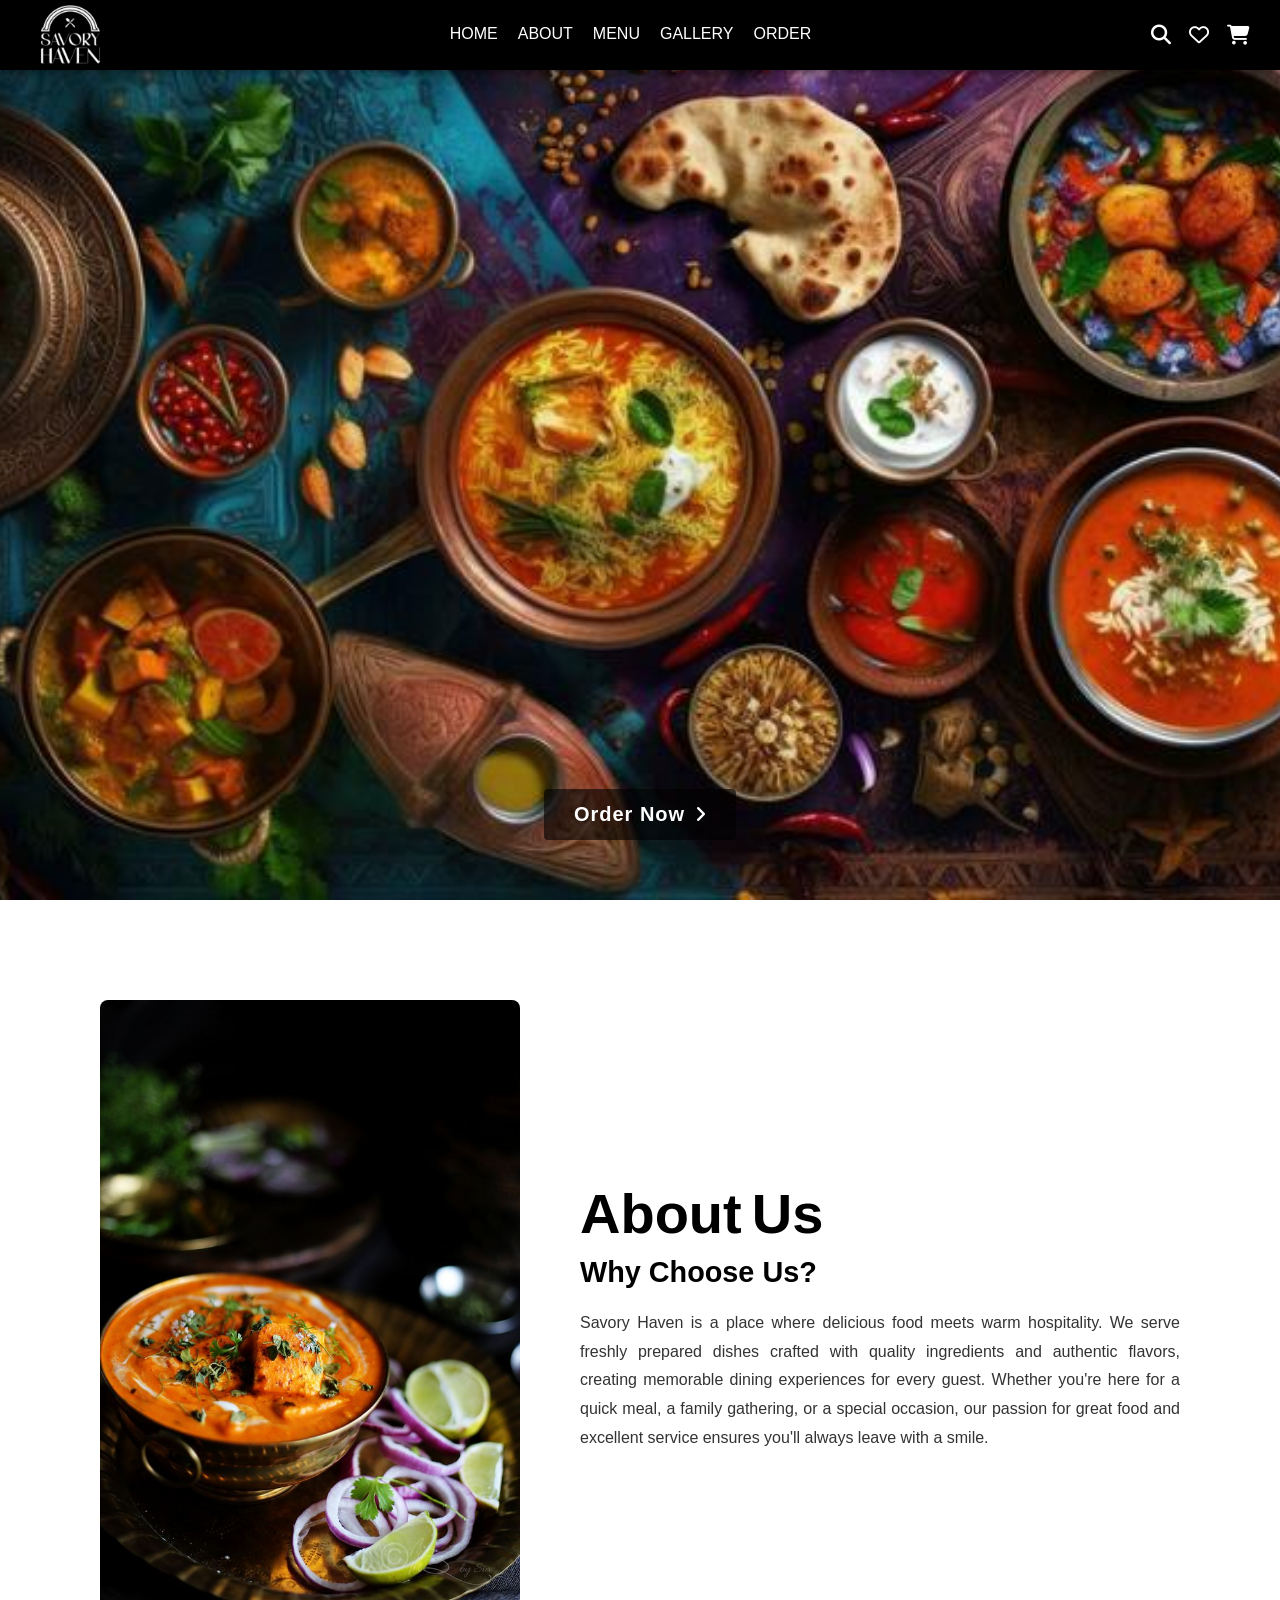
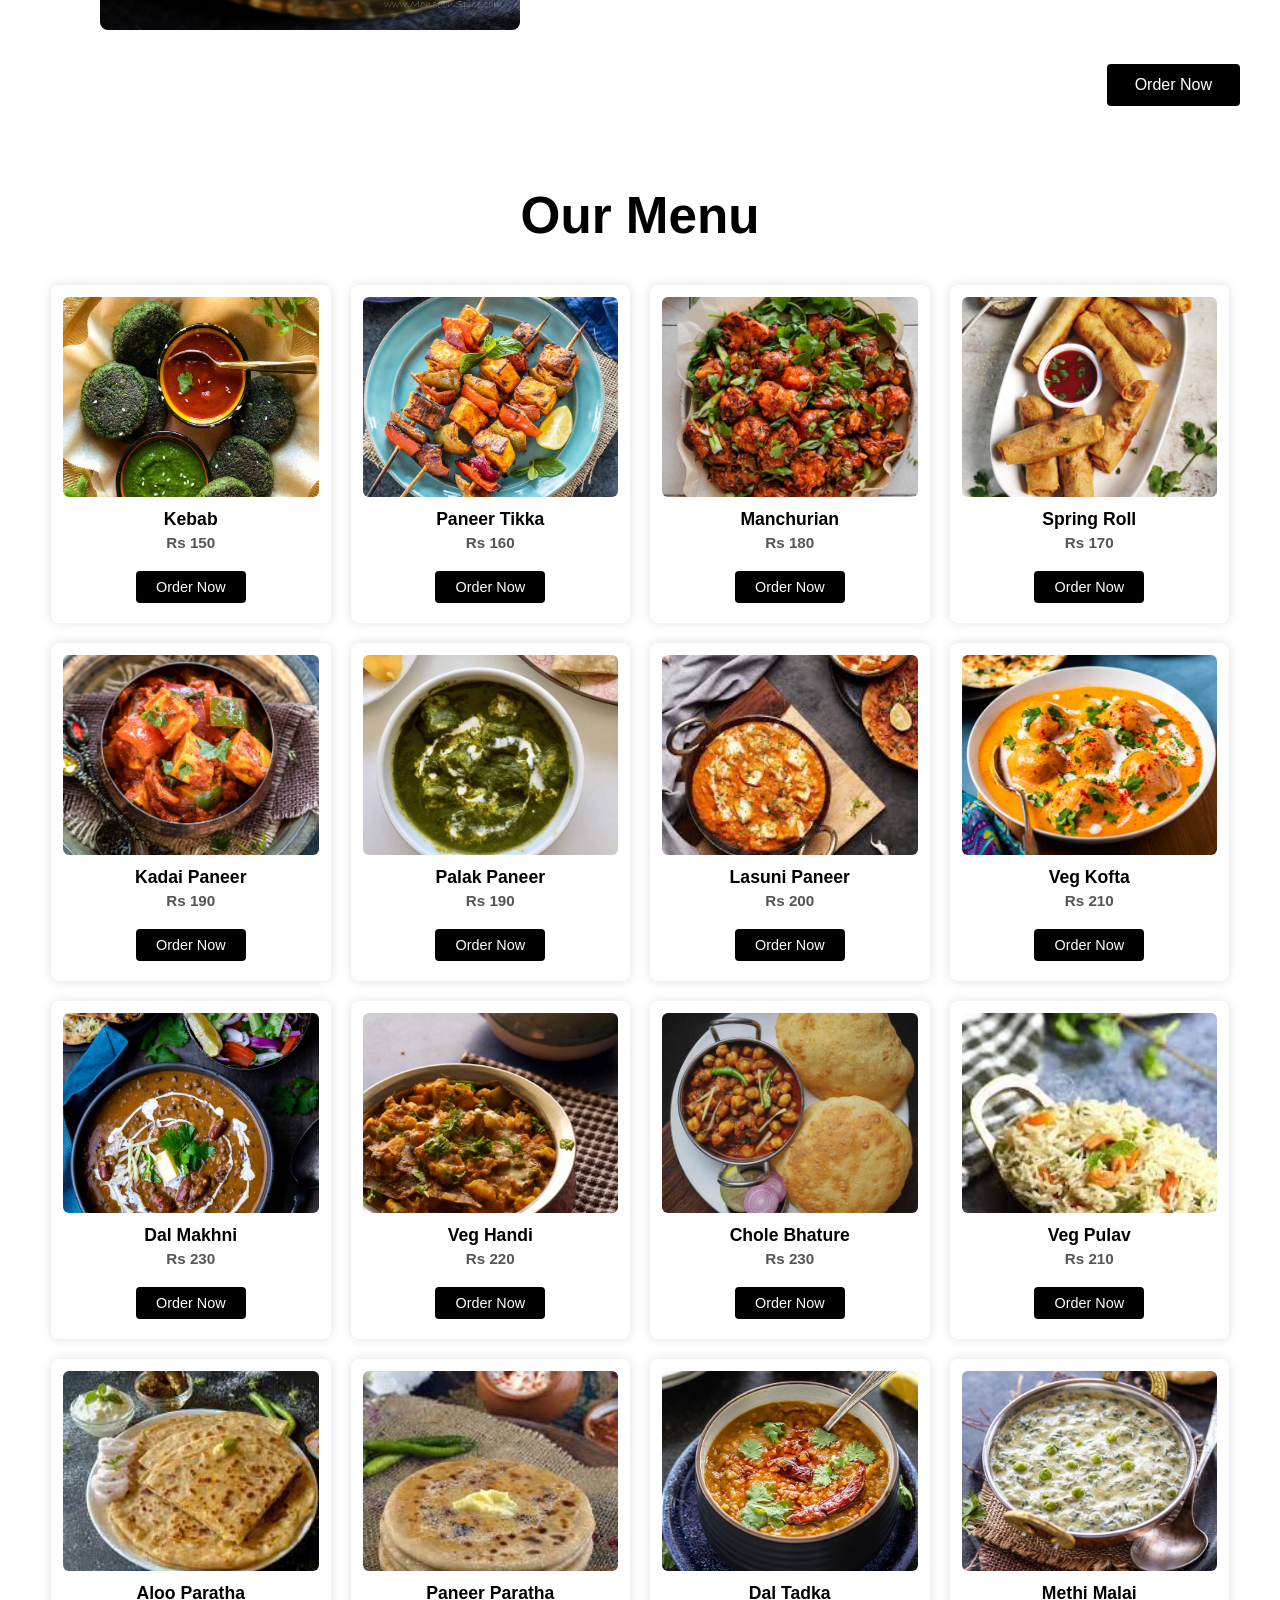
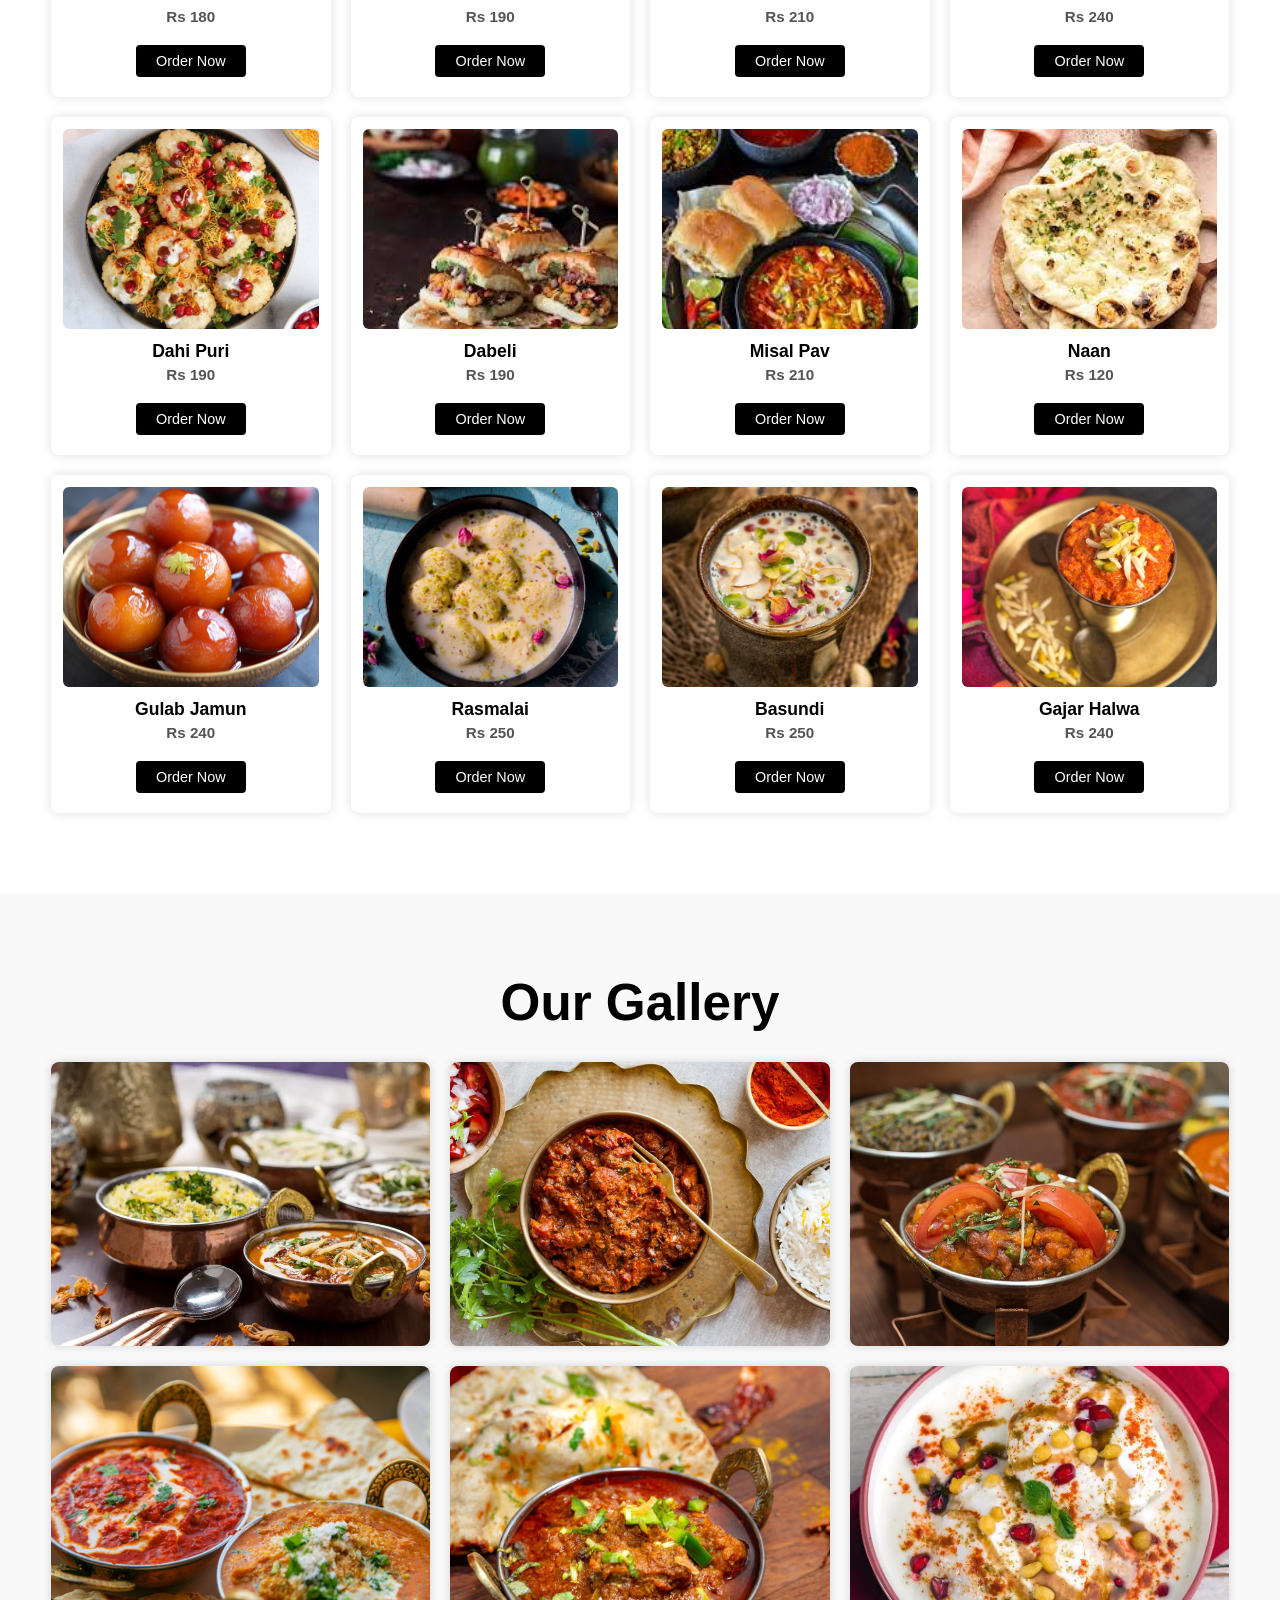
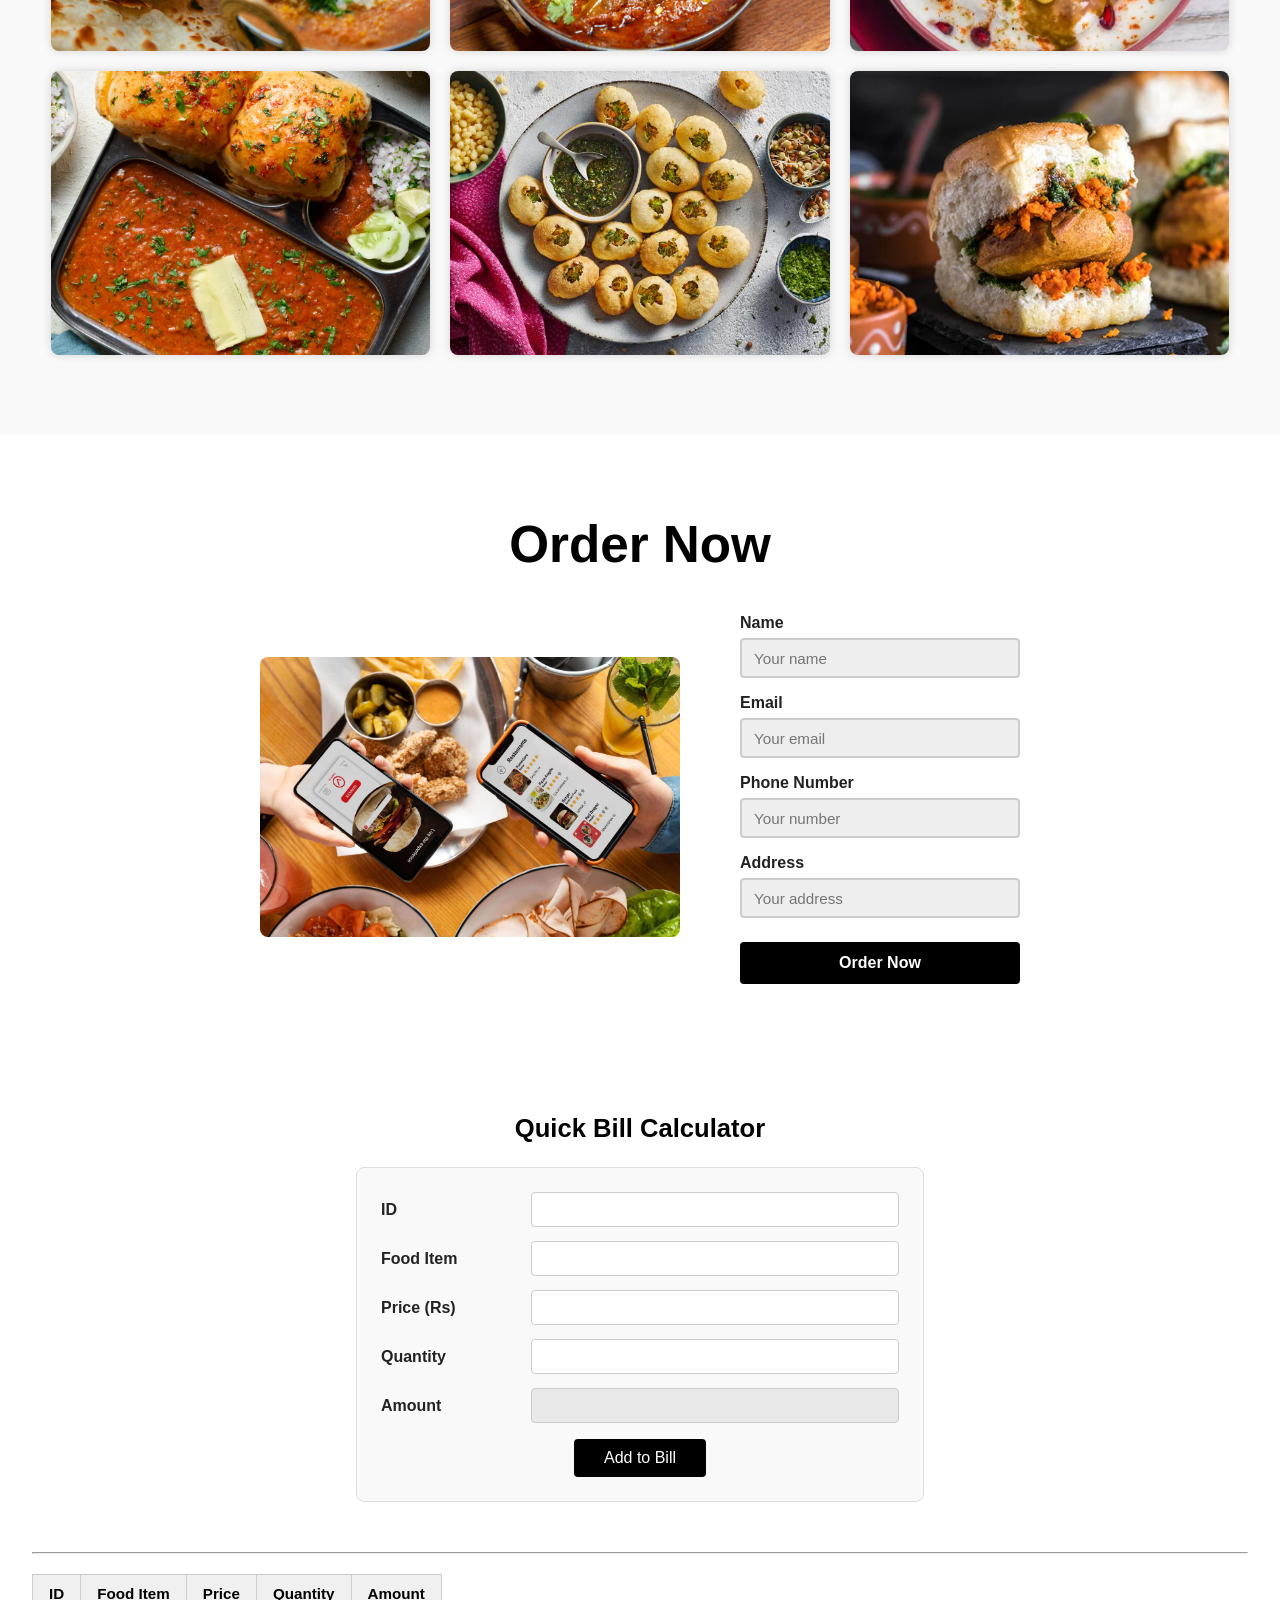
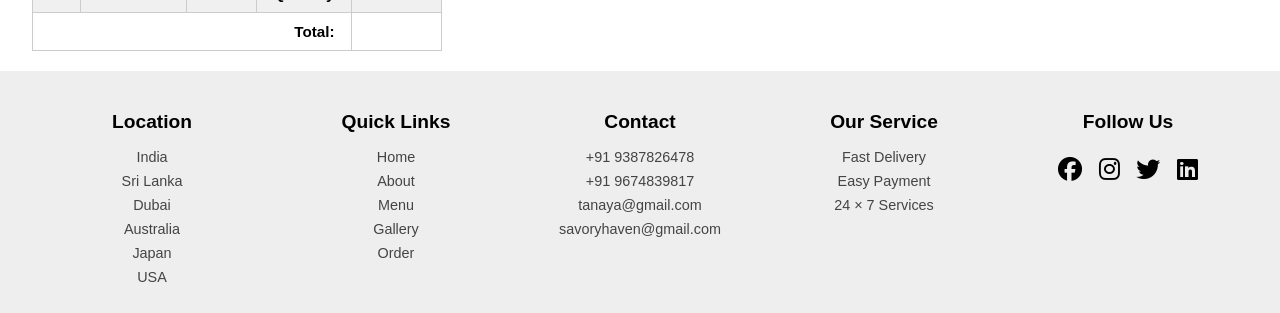
==== commit eb31a8a4: "final responsive design" ====
--- a/index.html
+++ b/index.html
@@ -39,7 +39,16 @@
         </nav>
 
         <div class="main">
-            <div class="main_img">
+            <!-- Desktop: CSS background -->
+            <div class="main_img desktop-hero">
+                <div class="order-txt">
+                    <a href="#ORDER">Order Now</a>
+                    <i class="fa-solid fa-angle-right"></i>
+                </div>
+            </div>
+            <!-- Mobile: real img tag so the full image is always visible -->
+            <div class="mobile-hero">
+                <img src="thali-2.jpg" alt="Savory Haven Food">
                 <div class="order-txt">
                     <a href="#ORDER">Order Now</a>
                     <i class="fa-solid fa-angle-right"></i>
@@ -58,8 +67,6 @@
                 <h1><span>About</span>Us</h1>
                 <h3>Why Choose Us?</h3>
                 <p>
-                    About Savory Haven
-
                     Savory Haven is a place where delicious food meets warm hospitality. We serve freshly prepared dishes crafted with quality ingredients and authentic flavors, creating memorable dining experiences for every guest. Whether you're here for a quick meal, a family gathering, or a special occasion, our passion for great food and excellent service ensures you'll always leave with a smile.
                 </p>
             </div>
@@ -462,11 +469,11 @@
             totalAmount += amount;
             document.getElementById("total-amount").textContent = "Rs " + totalAmount;
 
-            // Clear fields 
+            // Clear fields
             ["ids","food","price","quantity","amount"].forEach(id =>
                 document.getElementById(id).value = "");
         }
     </script>
 
 </body>
-</html>+</html>
--- a/sav.css
+++ b/sav.css
@@ -756,3 +756,45 @@
         background-color: #120800;
     }
 }
+
+/* ======================
+   Hero: desktop vs mobile
+====================== */
+
+/* Desktop shows CSS background, mobile div hidden */
+.desktop-hero {
+    display: flex;
+}
+
+.mobile-hero {
+    display: none;
+}
+
+/* Mobile shows real img, desktop div hidden */
+@media (max-width: 768px) {
+
+    .desktop-hero {
+        display: none;
+    }
+
+    .mobile-hero {
+        display: block;
+        position: relative;
+        width: 100%;
+        padding-top: 70px; /* offset for fixed navbar */
+    }
+
+    .mobile-hero img {
+        width: 100%;
+        height: auto;
+        display: block;
+    }
+
+    .mobile-hero .order-txt {
+        position: absolute;
+        bottom: 16px;
+        left: 50%;
+        transform: translateX(-50%);
+        white-space: nowrap;
+    }
+}
